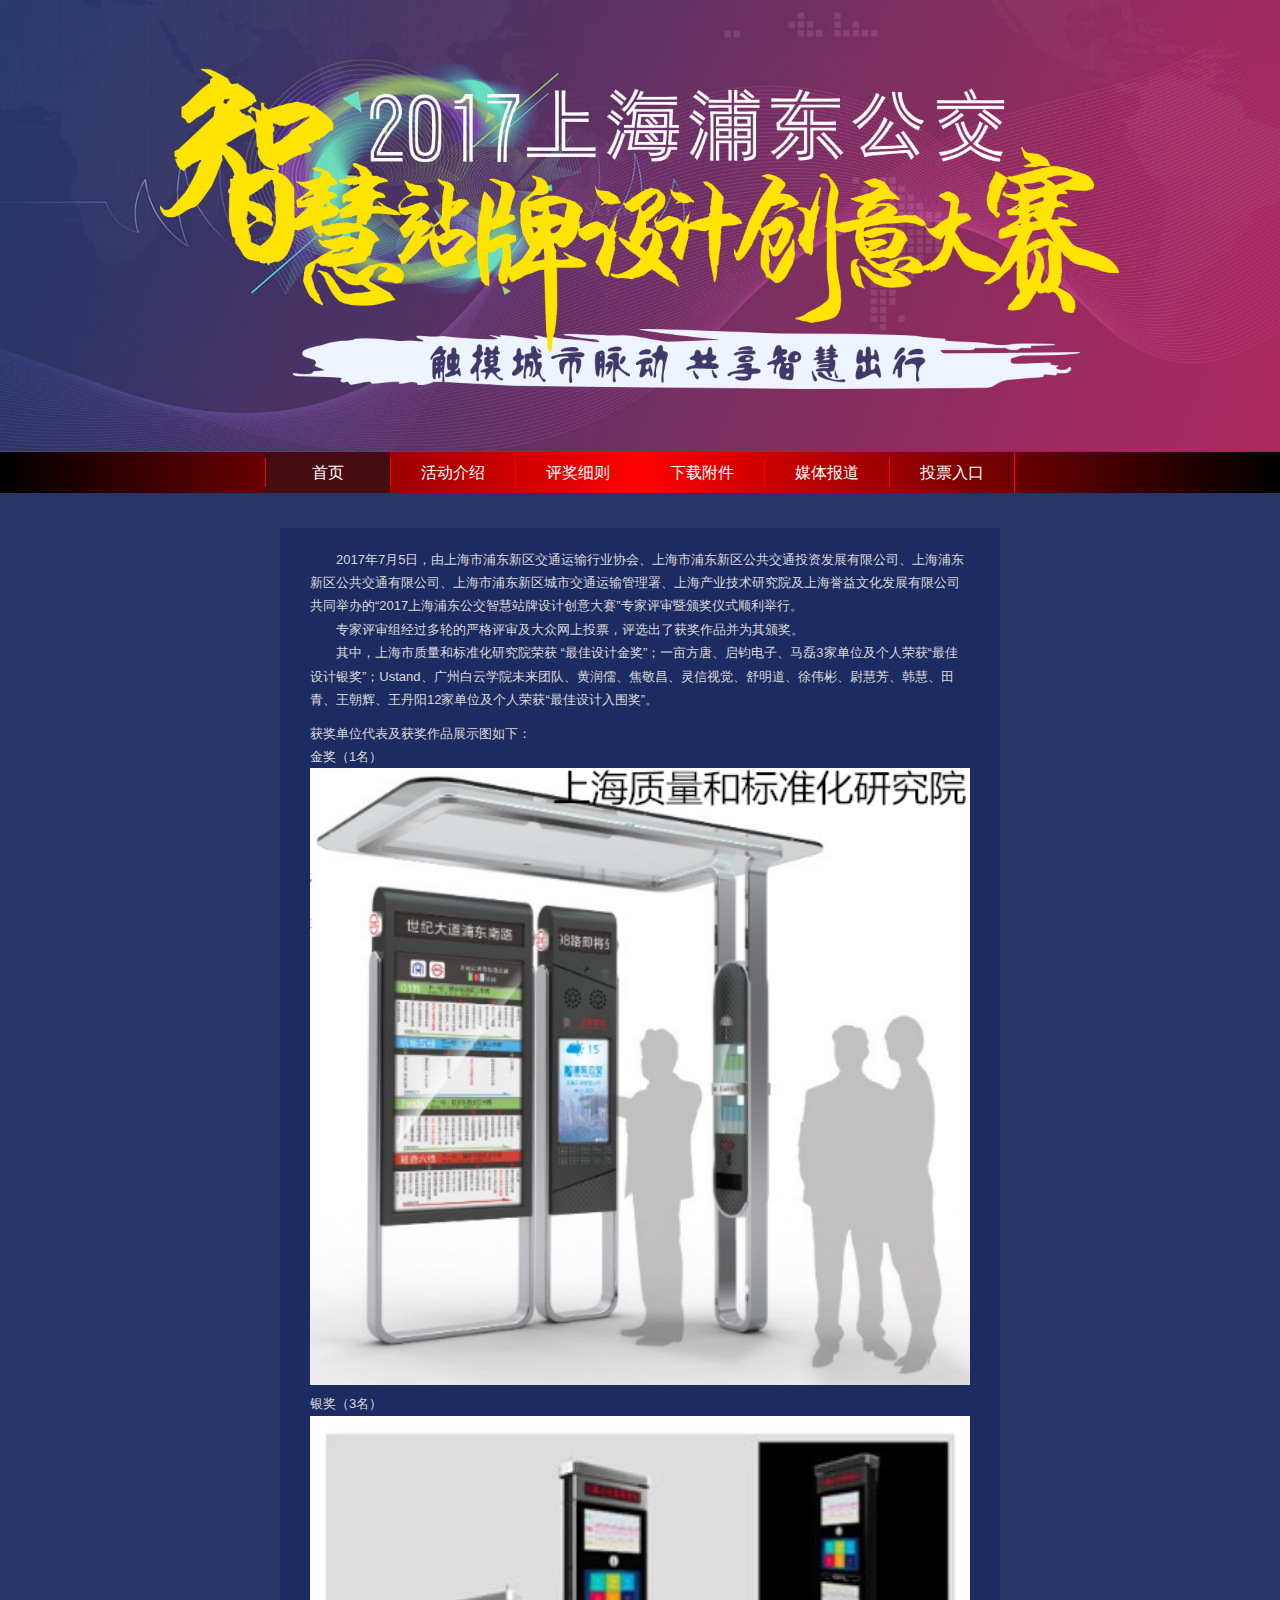
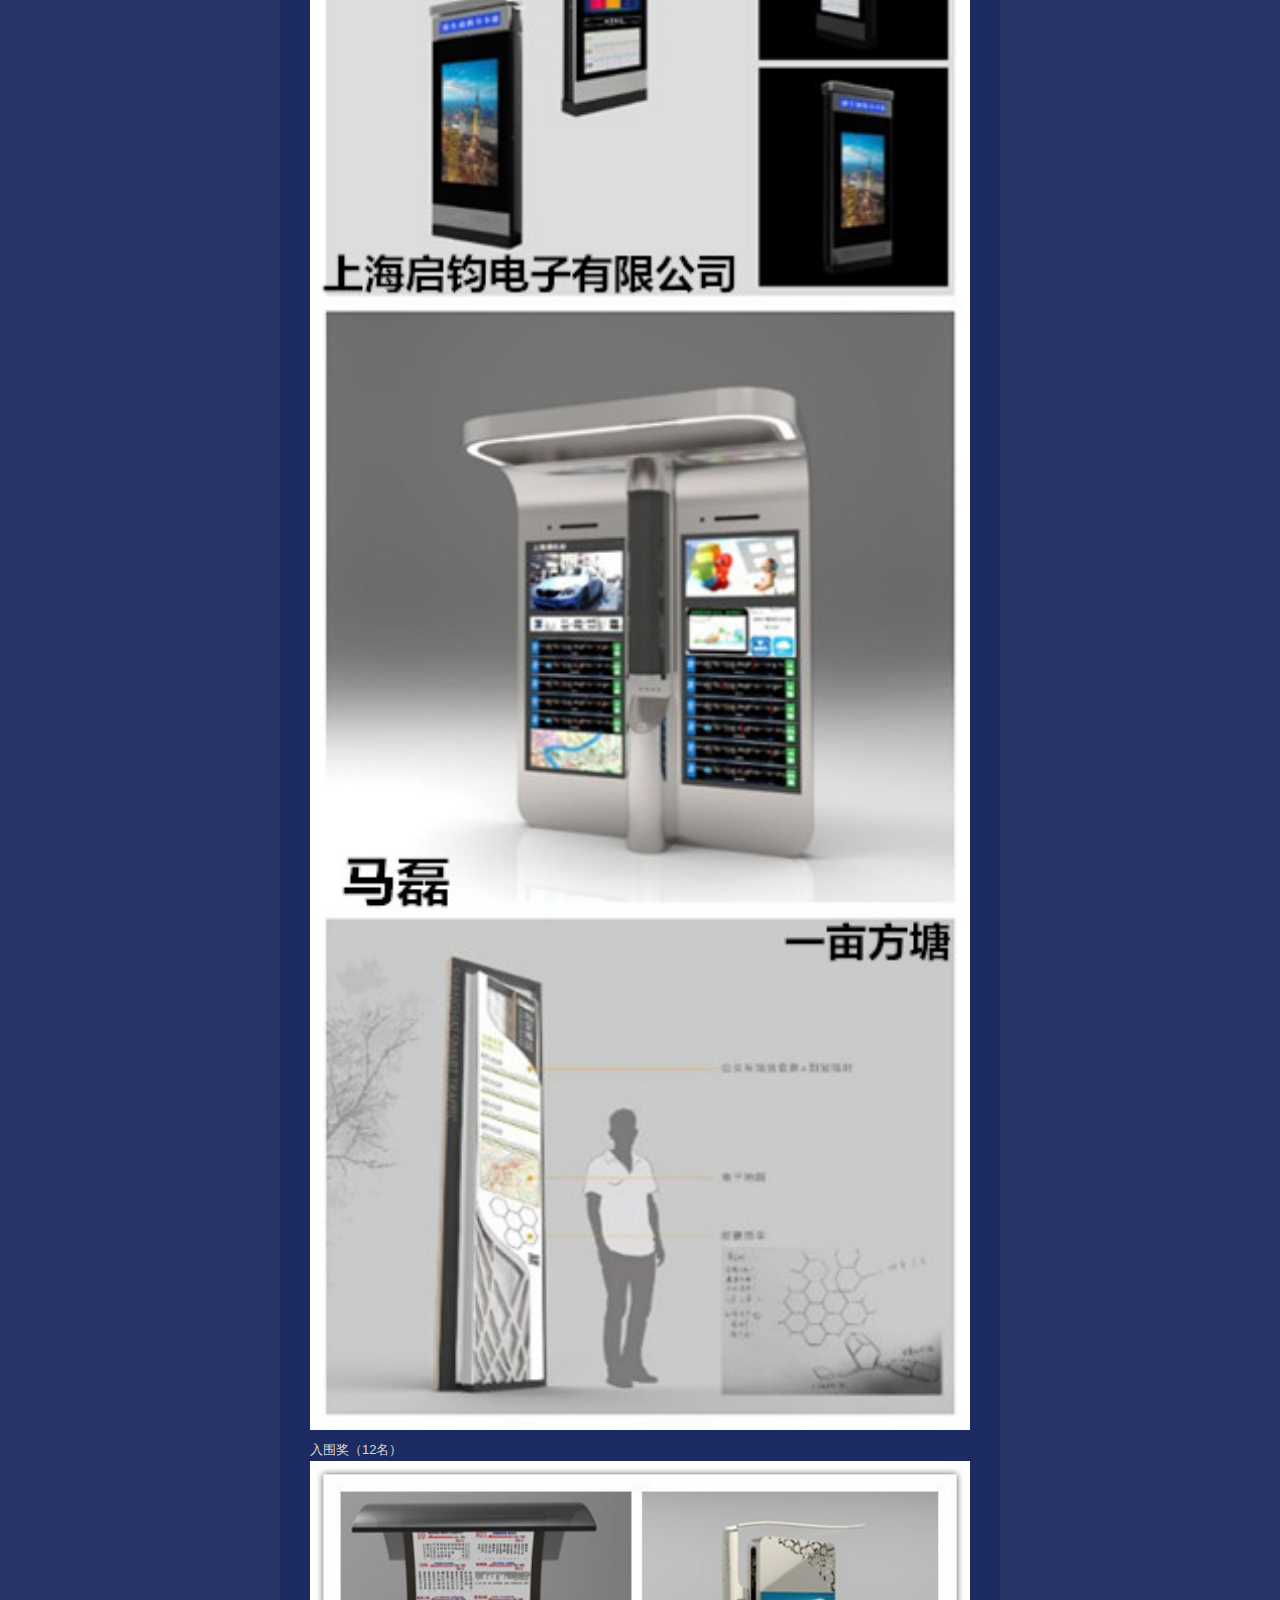
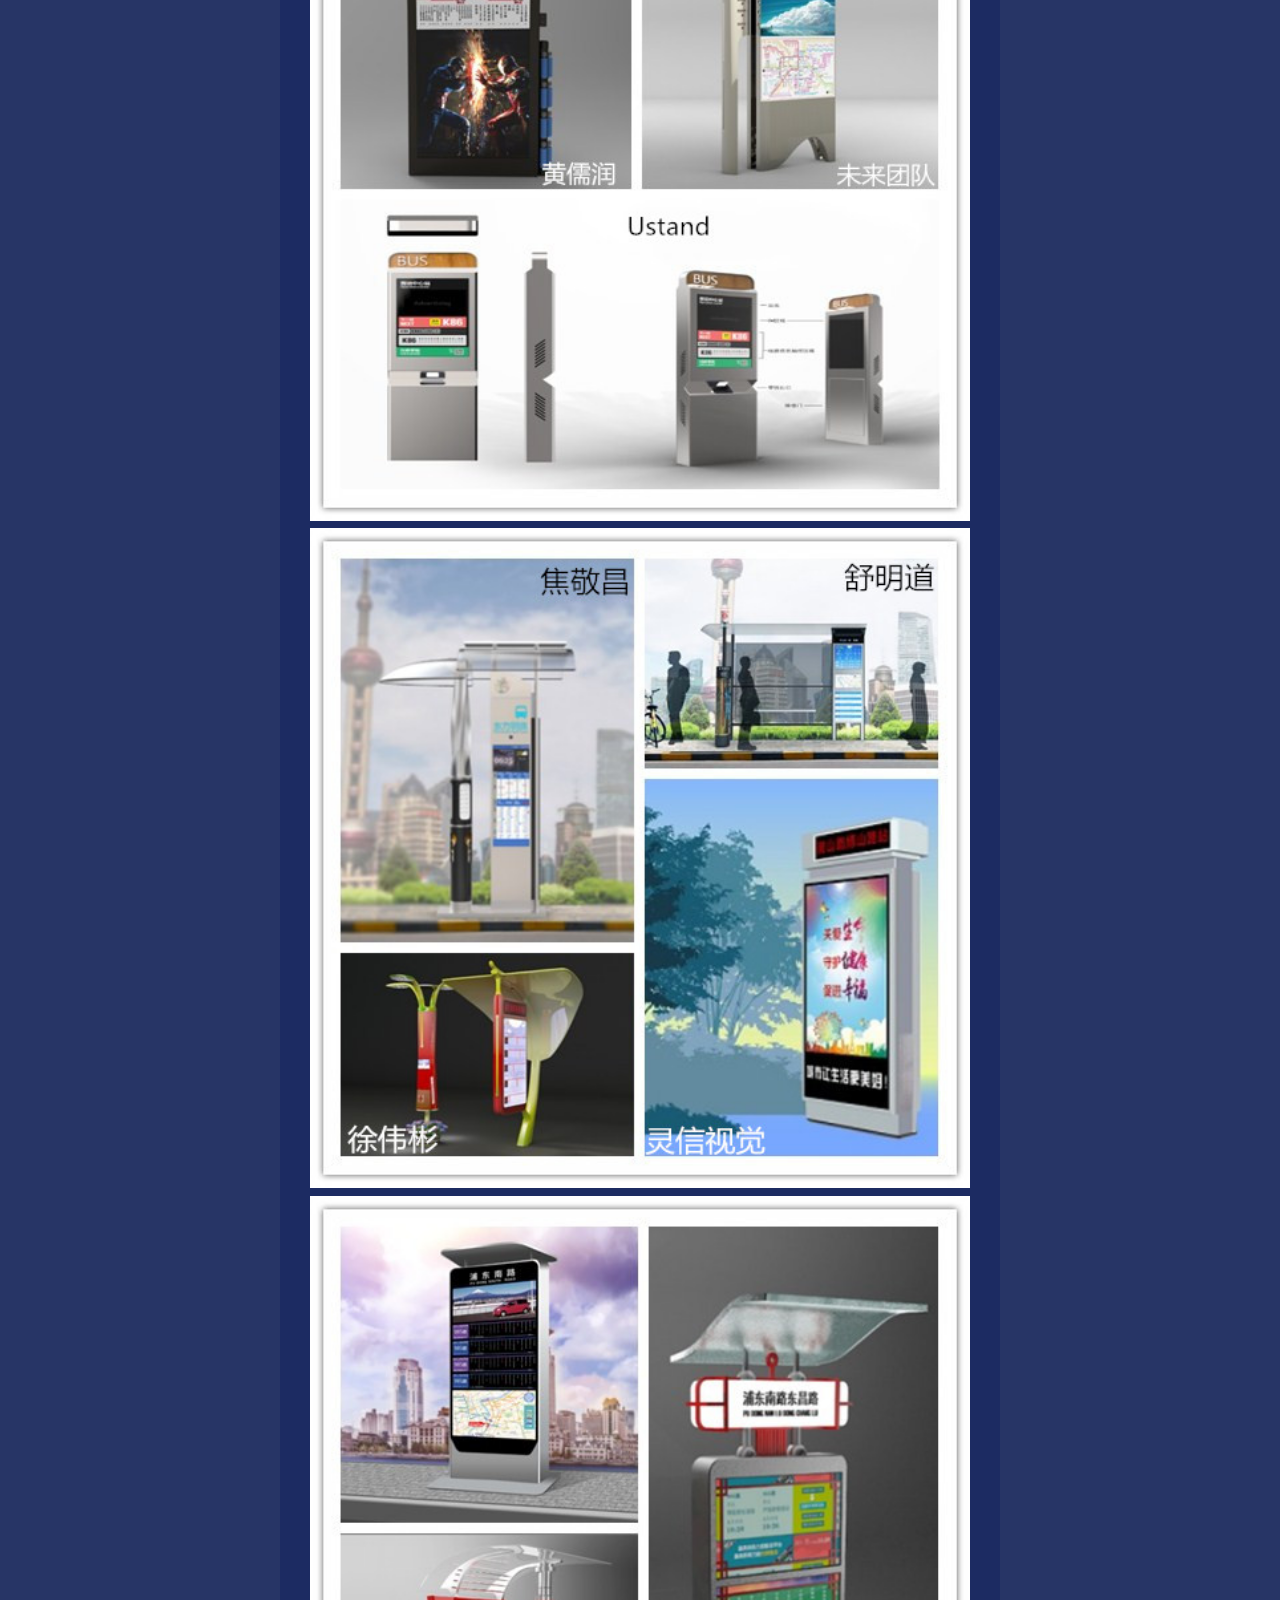
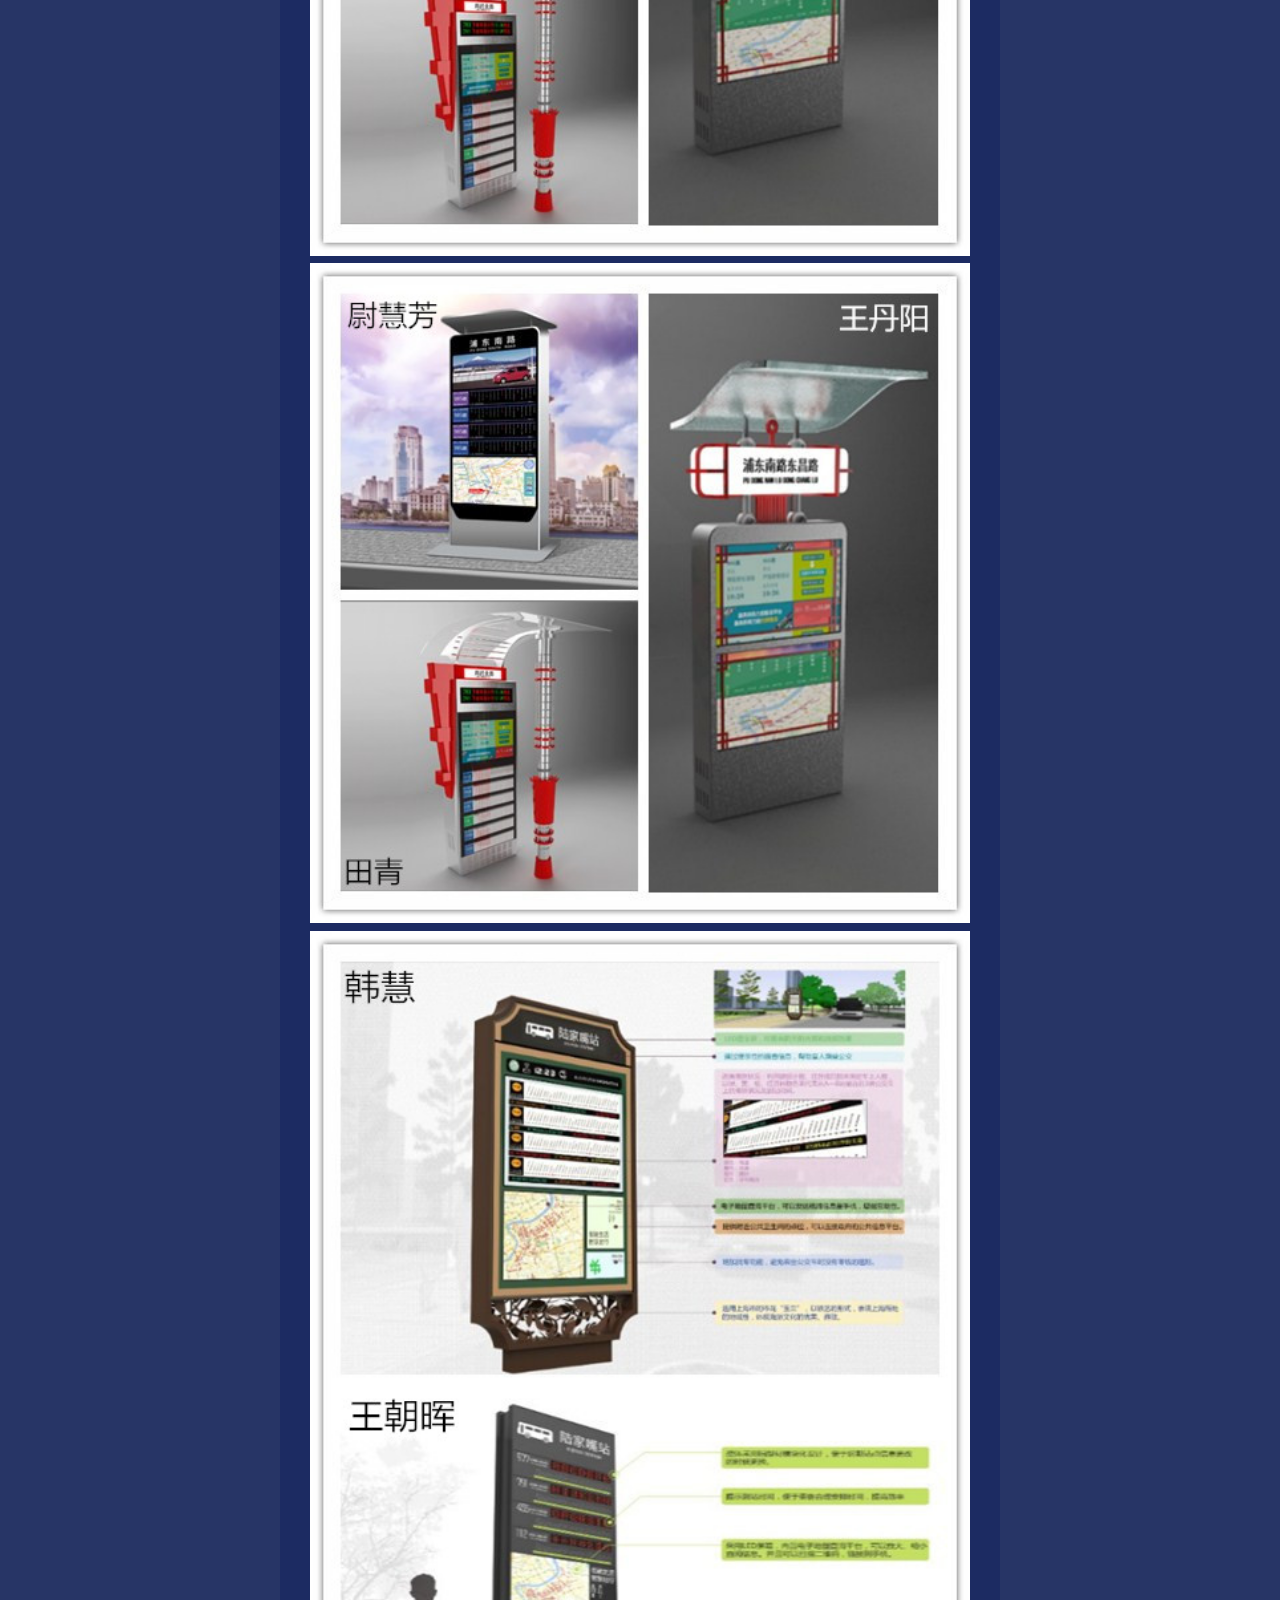
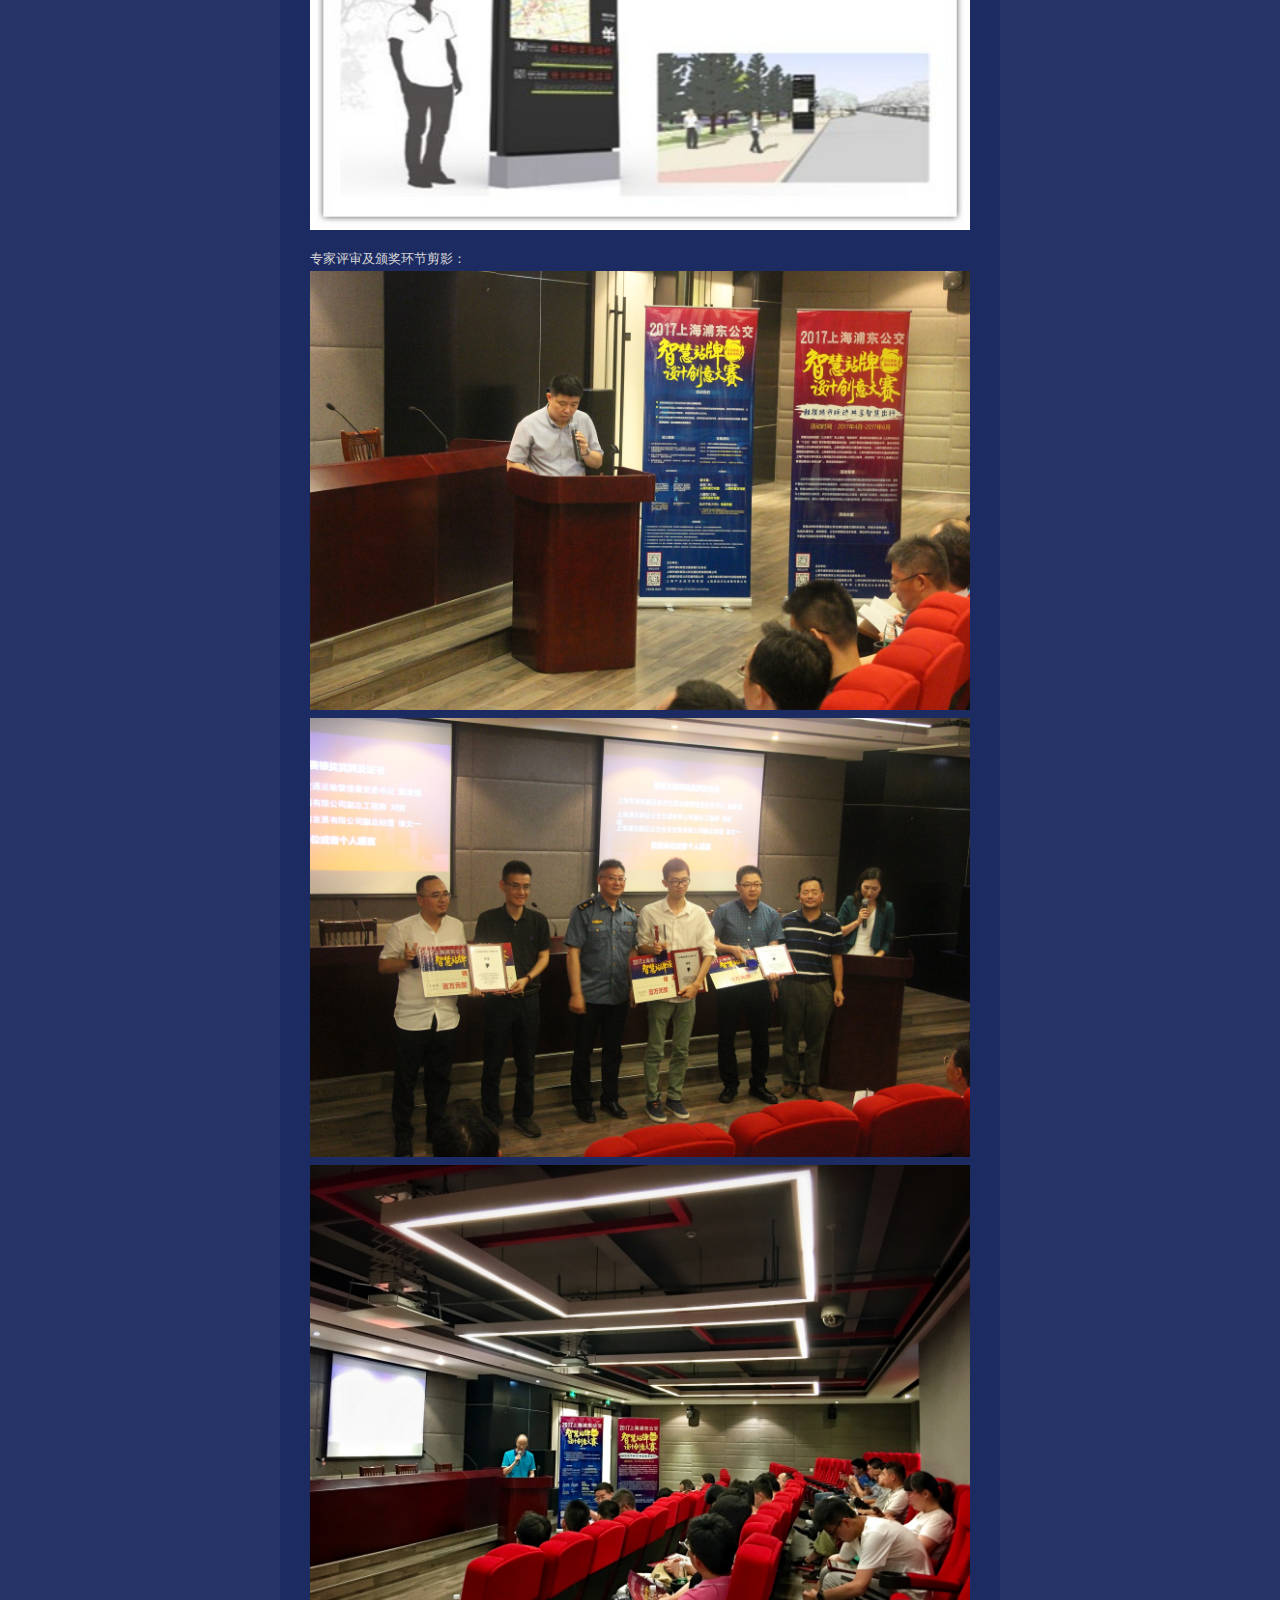
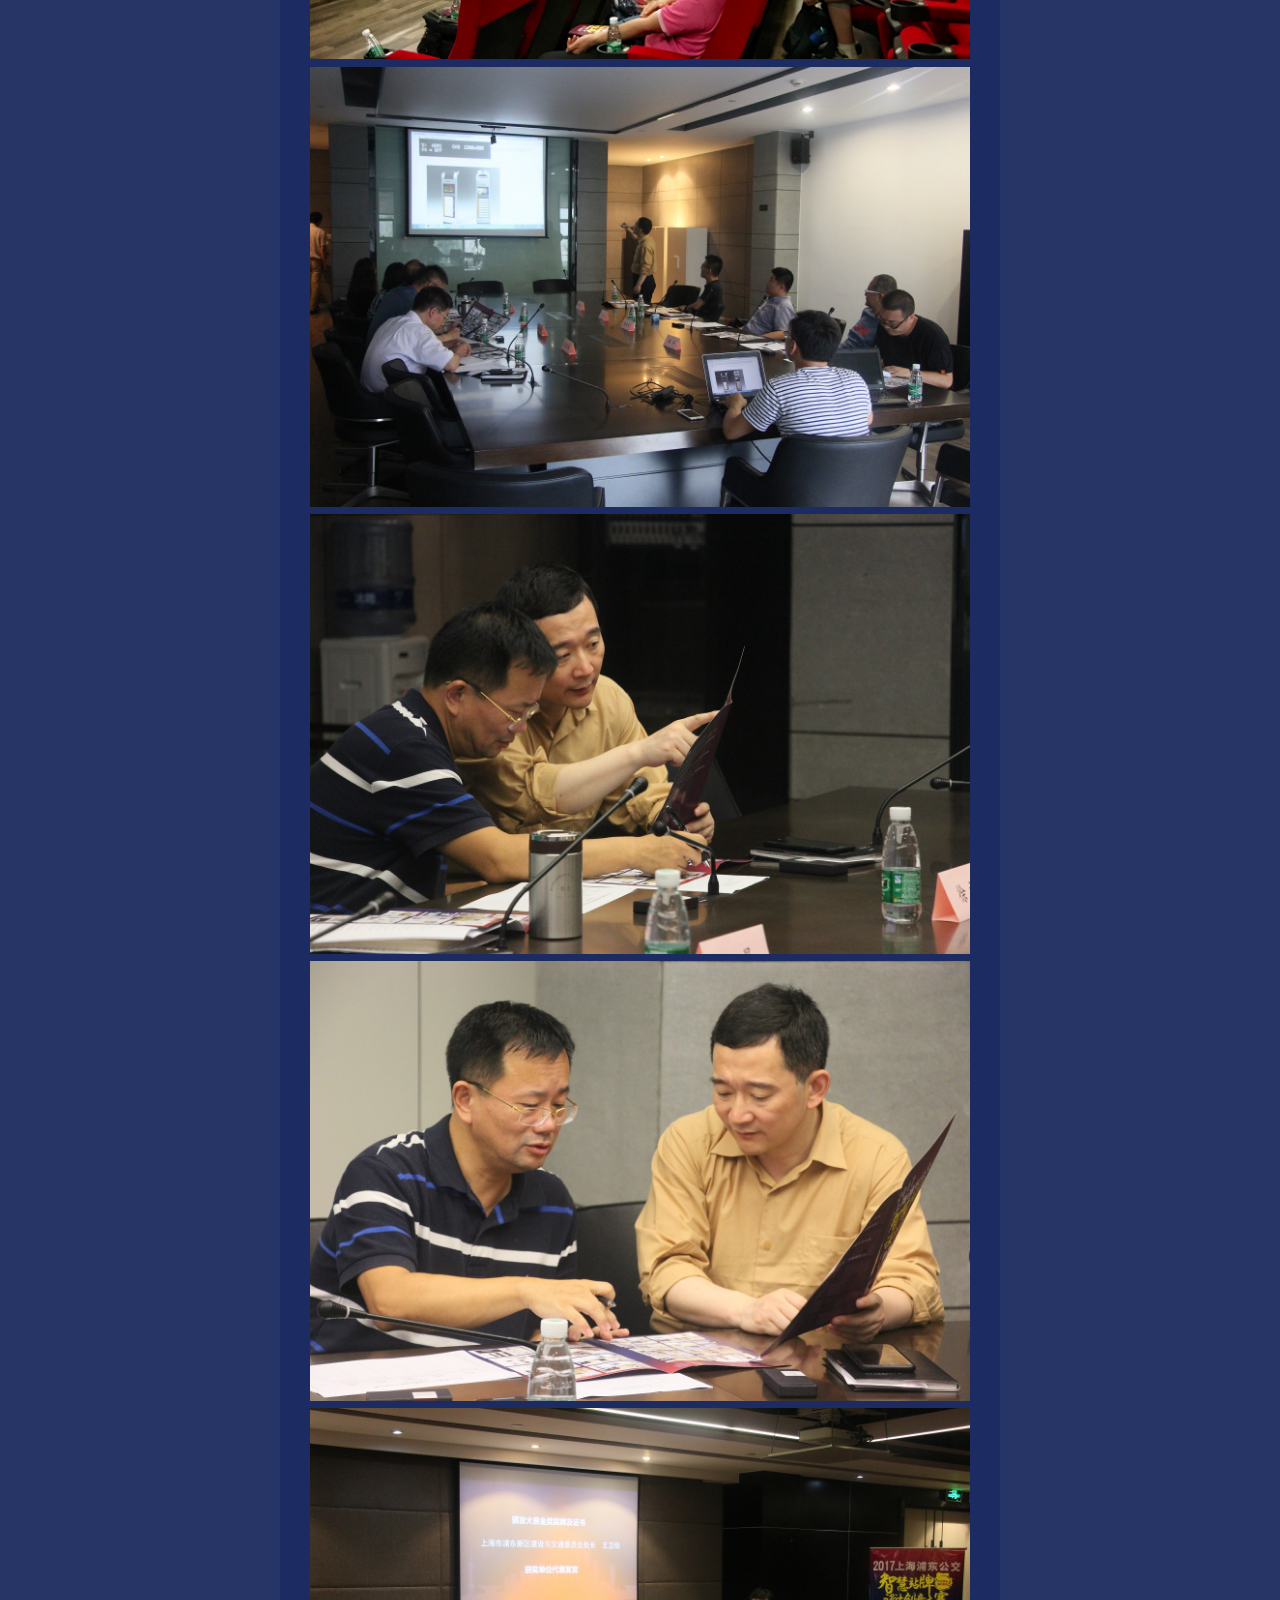
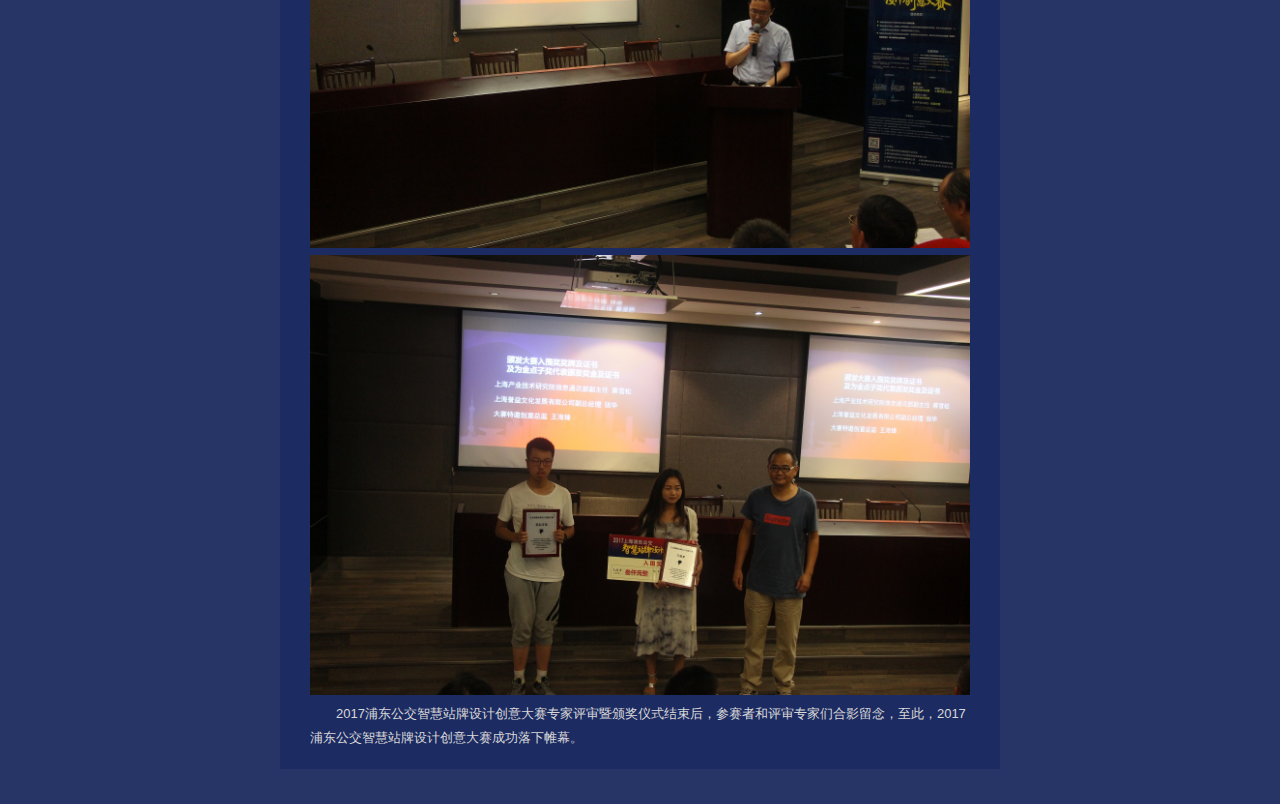
==== index.html @ b1c23d8b "first commit" ====
﻿<!DOCTYPE html>
<html lang="en">
<head>
	<meta charset="UTF-8">
	<meta http-equiv="X-UA-Compatible" content="IE=edge,chrome=1">
	<meta name="renderer" content="webkit">
	<meta name="viewport" content="width=device-width,initial-scale=1.0, maximum-scale=1.0,user-scalable=no" />
	<meta name="HandheldFriendly" content="true">
	<meta name="apple-mobile-web-app-capable" content="yes" />
	<meta name="apple-mobile-web-app-status-bar-style" content="black" />
	<meta name="screen-orientation" content="portrait">
	<meta name="x5-orientation" content="portrait">
	<meta name="format-detection" content="telephone=no" />
	<meta name="msapplication-tap-highlight" content="no">
	<title>智慧站牌设计创意大赛</title>
	<link rel="stylesheet" href="css/index.css">
</head>
<body>
	<div class="banner">
		<picture>
			<source srcset="img/phone-bg.jpg" media="(max-width: 768px)">
   		<source srcset="img/pc-bg.jpg" media="(min-width: 769px)">
			<img srcset="img/pc-bg.jpg" alt="" width="100%">
		</picture>
		<img src="img/phone-bg2.jpg" alt="" width="100%" style="display:none">
		<div class="company">
			<div class="content">
				<div>主办单位：</div>
				<div>上海市浦东新区交通运输行业协会&nbsp;&nbsp;&nbsp;&nbsp;&nbsp;&nbsp;&nbsp;&nbsp;&nbsp;&nbsp;&nbsp;</div> 
				<div>上海市浦东新区公共交通投资发展有限公司</div>    
				<div>上海浦东新区公共交通有限公司 </div>
				<div>上海市浦东新区城市交通运输管理署&nbsp;&nbsp;&nbsp;&nbsp;&nbsp;&nbsp;&nbsp;</div>
				<div>上海产业技术研究院</div>
				<div>上海誉益文化发展有限公司</div>
			</div>
		</div>
	</div>
	<div class="container">
		<div class="pc-menu">
			<div class="menu-inner">
				<div class="menu-item active"><a href="#" index="0">首页</a></div>
				<div class="menu-item"><a href="#" index="1">活动介绍</a></div>
				<div class="menu-item"><a href="#" index="2">评奖细则</a></div>
				<div class="menu-item"><a href="#" index="3">下载附件</a></div>
				<div class="menu-item"><a href="media.html" index="4" target="_blank">媒体报道</a></div>
				<div class="menu-item"><a href="#" class="last" index="6">投票入口</a></div>
			</div>
		</div>
		<div class="main-content">
			<div class="prizegiving">
				<div class="pc-text">
					2017年7月5日，由上海市浦东新区交通运输行业协会、上海市浦东新区公共交通投资发展有限公司、上海浦东新区公共交通有限公司、上海市浦东新区城市交通运输管理署、上海产业技术研究院及上海誉益文化发展有限公司共同举办的“2017上海浦东公交智慧站牌设计创意大赛”专家评审暨颁奖仪式顺利举行。
				</div>
				<div class="pc-text">
					专家评审组经过多轮的严格评审及大众网上投票，评选出了获奖作品并为其颁奖。
				</div>
				<div class="pc-text">
					其中，上海市质量和标准化研究院荣获 “最佳设计金奖”；一亩方唐、启钧电子、马磊3家单位及个人荣获“最佳设计银奖”；Ustand、广州白云学院未来团队、黄润儒、焦敬昌、灵信视觉、舒明道、徐伟彬、尉慧芳、韩慧、田青、王朝辉、王丹阳12家单位及个人荣获“最佳设计入围奖”。
				</div>
				<div class="pc-head">
					获奖单位代表及获奖作品展示图如下：
				</div>
				<div class="goldaward">
					<div class="reward">金奖（1名）</div>
					<img src="./img/goldaward.png" alt="金奖">
				</div>
				<div class="silveraward">
					<div class="reward">银奖（3名）</div>
					<img src="./img/silveraward.jpg" alt="银奖">
				</div>
				<div class="into">
					<div class="reward">入围奖（12名）</div>
					<img src="./img/into1.jpg" alt="入围奖">
					<img src="./img/into2.jpg" alt="入围奖">
					<img src="./img/into3.jpg" alt="入围奖">
					<img src="./img/into4.jpg" alt="入围奖">
					<img src="./img/into5.jpg" alt="入围奖">
				</div>
				<div class="pc-head">
					专家评审及颁奖环节剪影：
				</div>
				<div>
					<img src="./img/prize-giving1.jpg" alt="颁奖">
					<img src="./img/prize-giving2.jpg" alt="颁奖">
					<img src="./img/prize-giving3.jpg" alt="颁奖">
					<img src="./img/prize-giving4.jpg" alt="颁奖">
					<img src="./img/prize-giving5.jpg" alt="颁奖">
					<img src="./img/prize-giving6.jpg" alt="颁奖">
					<img src="./img/prize-giving7.jpg" alt="颁奖">
					<img src="./img/prize-giving8.jpg" alt="颁奖">
				</div>
				<div class="pc-text">
					2017浦东公交智慧站牌设计创意大赛专家评审暨颁奖仪式结束后，参赛者和评审专家们合影留念，至此，2017浦东公交智慧站牌设计创意大赛成功落下帷幕。
				</div>
			</div>

			<div class="home" style="display:none">
				<div class="pc-introduction">
					根据交通部创建“公交都市”和上海市“智慧城市”建设的总体要求以及《上海市综合交通“十三五”规划》有关智慧交通建设的内容，为提升智慧交通服务市民的水平，逐步实现浦东新区公交站牌信息发布智能化。上海市浦东新区交通运输行业协会、上海市浦东新区公共交通投资发展有限公司、上海浦东新区公共交通有限公司、上海市浦东新区城市交通运输管理署、上海产业技术研究院及上海誉益文化发展有限公司经过协商，决定举办 “2017年上海浦东公交智慧站牌设计创意大赛”活动，具体安排如下：
				</div>
				<div class="activity-bg-title"></div>
				<div class="activity-bg">
					公交行业信息化是实现国家公共交通优先发展战略和推进智慧城市建设的重要支撑，是提升管理水平和提高运营效率的重要抓手，也是整合信息资源和提升社会公众服务水平的重要举措。智慧站牌建设可以为市民出行提供便捷高效的服务，是公共交通发展的必然趋势。浦东作为上海重要的交通枢纽，新区政府高度重视智慧公交建设，相关部门经研究，决定通过举办比赛活动的形式，激发人民群众参与新区智慧公交建设的热情，提升新区公交行业为民服务水平。
				</div>
				<div class="activity-theme-title"></div>
				<div class="activity-theme">
					智慧站牌旨在提供涵盖公共交通和道路交通的综合性、多层次信息服务，包括交通咨询、实时路况、公交车辆到站动态信息、周边停车动态信息，提供市民出行信息交互式等特色服务。
				</div>
				<div class="activity-point-title"></div>
				<div class="activity-point">
					<ul>
						<li>征集全国优秀设计师及优秀设计团队的创意方案。</li>
						<li>通过优秀的作品让上海浦东公交更加富有人文城市的精神及智慧城市的功能。将艺术同功能相结合，让公共信息同绿色出行更紧密，构成独特的浦东公交文化。</li>
						<li>智慧站牌不仅仅具有实用及功能性，更具有美化城市的作用，通过这次的征集活动打造一张精彩的智慧城市、魅力浦东的公交新名片。</li>
					</ul>
				</div>
				<div class="design-rule-title"></div>
				<div class="design-rule">
					<ul>
						<li>1、充分考虑智慧站牌的功能性和公益性。</li>
						<li>2、处理好智慧站牌与环境的节奏序列关系，从多角度、多方位全面考虑站牌所呈现的不同感性体验，以凸显站牌所在公共区域的美观性及实用性。</li>
						<li>3、考虑人与站牌的互动关系，从公共艺术审美功能以外的其他互动功能的介入，增加互动的乐趣。</li>
						<li>4、提倡跨界域设计、创造性思维，多学科合作，鼓励新材料、新技术、新工艺的运用。</li>
					</ul>
				</div>
				<div class="collect-info-title"></div>
				<div class="collect-info">
					<ul>
						<li>项目名称：<span class="project">《2017上海浦东公交智慧站牌设计创意大赛》；</span></li>
						<li>征集内容：<span class="project">对即将建设的智慧站牌提出创造性设计方案</span>（详见附件）；</li>
						<li>征集时间：第一轮初步设计<span class="time">2017年4月1日至2017年4月30日止</span>；</li>
						<li>第二轮深化设计<span class="time">2017年5月1日至2017年5月31日止</span>；</li>
						<li>详细内容请阅读参赛须知</li>
						<li>
							<span class="phone">*主办方联系电话：<br/>王老师 18710685432&nbsp;&nbsp;&nbsp;</span>
							<br/>
							<span class="phone">李老师 18516240048</span>
						</li>
					</ul>
				</div>
				<div class="review-title"></div>
				<div class="review">
					<div class="review-item">
						<div class="title">1</div>
						<div class="text">第一轮初步设计方案将于<span class="time">2017年5月2日--9日进行初步评审，</span>评选出的设计方案进入第二轮深化设计阶段，以电子邮件的形式通知作者。(投稿邮箱:yuyiwenhua@163.com)
						</div>
					</div>
					<div class="review-item">
						<div class="title">2</div>
						<div class="text">终评由主办方及广大市民进行评审，选定一个一等奖设计方案为获奖方案。主办方将书面通知作者并与其拟定站台优化设计、工艺设计方案。
						</div>
					</div>
					<div class="review-item">
						<div class="title">3</div>
						<div class="text">
							最终获奖方案将在<span class="time">官方网站http://hd.bd2012.com<br/>/zhzp及微信公众号 “上海产业技术研究院智能交通中心”</span>进行社会公示，公开征求意见建议。<span class="time">公示期7天。</span>
						</div>
					</div>
					<div class="review-item">
						<div class="title">4</div>
						<div class="text">评奖及颁奖时间为<span class="time">2017年7月03日（初定）</span></div>
					</div>
				</div>
				<div class="prize-title"></div>
				<div class="prize">
					<div class="title bold">设计奖：</div>
					<div class="prize-detail">
						<div class="prize-detail-item">
							<div class="name">金奖(1名)</div>
							<div class="money">人民币叁万元整</div>
						</div>
						<div class="prize-detail-item">
							<div class="name">银奖(3名)</div>
							<div class="money">人民币壹万元整</div>
						</div>
						<div class="prize-detail-item">
							<div class="name">入围奖(12名)</div>
							<div class="money">人民币叁仟元整</div>
						</div>
					</div>
					<div class="sperate"></div>
					<div><span class="title">金点子奖(20名)：</span><span class="money">伍佰元整</span></div>
					<div class="remark">
						注:1.投稿者须按照本次大赛的附加要求提交设计文件.<br>2.“金点子奖”为参与奖项，旨在希望征集广大市民及社会各界群众对本次智慧站牌设计的好主意、好点子.“金点子奖”投稿需要以文字形式于2017年5月31日前发送至yuyiwenhua@163.com；邮件主题须注明“浦东公交智慧站牌金点子”
					</div>
				</div>
				<div class="collect-rule-title"></div>
				<div class="collect-rule">
					<ul>
						<li>1、参加征集的设计师个人/设计机构均视为已知晓、同意并遵守本征集通知的内容及规则，无须再行确认。主办方对征集规则拥有最终解释权。</li>
						<li>2、应征者必须是设计方案的原创作者，并保证所提交的设计方案为首次发表且未侵犯第三方的任何权益，如因设计方案导致第三方提起任何形式的诉讼或索赔，应征者应承担全部法律责任。</li>
						<li>3、所有参加本次征集的应征者在本次活动期间所发生的所有差旅相关费用自理，有关设计方案而产生的费用亦由应征者自行负责。</li>
						<li>4、主办方将对所有应征资料存档，不予退还。请应征者自行保存备份。报送材料逾期将不被接受。</li>
						<li>5、本次征集的获奖方案，其知识产权（除署名权外）和其他相关权利归主办方所有，主办方有权对其提交的所有设计成果中的合理要素进行使用。</li>
						<li>6、主办方提供所有资料（文字、图纸、电子数据等）均受版权保护。未经授权，任何人不得将内容复制、改编、发布、转让，否则将依法追究其相应法律责任，并取消本次征集资格。</li>
						<li>7、本次征集及相关规则受中华人民共和国法律管辖，若发生争议，经协商不成时，双方同意提交上海仲裁机构进行仲裁。仲裁为最终裁决，对双方当事人均具有约束力。</li>
					</ul>
				</div>
				<div class="company">
					<div>主办单位：</div>
					<div>上海市浦东新区交通运输行业协会 </div>  
					<div>上海市浦东新区公共交通投资发展有限公司</div>   
					<div>上海浦东新区公共交通有限公司</div>
					<div>上海市浦东新区城市交通运输管理署</div>
					<div>上海产业技术研究院</div>
					<div>上海誉益文化发展有限公司</div>
				</div>
			</div>
			<div class="judgeRule" style="display:none">
				<div class="judge-rule-title"></div>
				<div class="judge-rule">
					<p>按照《2017上海浦东公交智慧站牌设计征集大赛》征稿启事中的安排，大赛设立“最佳设计奖”和“金点子奖”。“最佳设计奖”分别设立金奖、银奖和入围奖三个等级。“金点子奖”只设立一个奖项。具体组别、奖项名额、奖金如下：</p>
					<div class="prize">
						<div class="title bold">设计奖：</div>
						<div class="prize-detail">
							<div class="prize-detail-item">
								<div class="name">金奖(1名)</div>
								<div class="money">人民币叁万元整</div>
							</div>
							<div class="prize-detail-item">
								<div class="name">银奖(3名)</div>
								<div class="money">人民币壹万元整</div>
							</div>
							<div class="prize-detail-item">
								<div class="name">入围奖(12名)</div>
								<div class="money">人民币叁仟元整</div>
							</div>
						</div>
						<div class="sperate"></div>
						<div><span class="title">金点子奖(20名)：</span><span class="money">伍佰元整</span></div>
					</div>
					<p style="text-indent: 0">大赛评选过程分为初评和终评两个阶段，评分细则如下：</p>
					<dl>
						<dt>初评</dt>
						<dd>按照作品设计要求进行初步筛选，筛选出符合设计要求和投稿要求的作品进行初评。<br>
						评选方法：大赛聘请社会各界相关方面的专家组成评审组，通过投票完成初评。每名专家分别对作品投票数为：30票。作品按照得票数从高到低进行排序取前16名，入围进入终评阶段。入围作品至少获得入围奖。</dd>
						<dt>终评</dt>
						<dd>针对设计入围作品，采取大众投票和专家评比的综合评分方式进行终评。作品满分为100分，大众投票和专家评比各占50分。</dd>
						<dt>大众投票</dt>
						<dd>大众投票通过http://hd.bd2012.com/zhzp、微信公众号“上海产业技术研究院智能交通中心”进行。投票平台对入围作品的展示位置进行随机轮换并实时显示得票数。投票者在作品中最多投5票。投票结束后，计分。计分方法为：每个作品的大众投票得分=每个作品的得票比率×满分50分。其中，每个作品的得票比率=该作品的得票数/所在组别得票最高作品的票数（0≤得票比率≤1）。</dd>
						<dd>投票起止时间：2017年6月1日--6月25日</dd>
						<dt>专家评分</dt>
						<dd>大赛聘请社会各界相关方面的专家组成评审组，进行专家评比。参与终评的专家对每个入围作品打分，满分为50分。每个作品的专家评比得分为：去掉一个最高分和一个最低分后，其余专家给出分数的平均值。</dd>
						<dt>综合得分</dt>
						<dd>每个作品的综合得分=大众投票得分+专家评比得分。</dd>
						<dt>评奖</dt>
						<dd>按照得票数量进行评奖。在入围作品中按照综合得分从高到低排序进行评奖。由评审组按照作品水平，根据得分次序，确认获得金奖作品。其余作品依次获得银奖和入围奖。当作品中的前三名水平一般时，将出现金奖全部或部分空缺和入围奖数量增加的情况。
在终评阶段，遇有作品综合得分相同且超出评奖名额的情况，由专家进行再次评比，直至分出名次。</dd>
					</dl>
				</div>
			</div>
			<div class="download" style="display:none">
				<div class="download-title"></div>
				<div class="download-file">
					<dl>
					  <dt>附件内容：</dt>
					  <dd>
					  	<ul class="collect-time">
					  		<li><span class="circle"></span>项目基本情况</li>
					  		<li><span class="circle"></span>站点分布图</li>
					  		<li><span class="circle"></span>站点周边环境资料</li>
					  		<li><span class="circle"></span>站牌技术参数及要求</li>
					  		<li><span class="circle"></span>现有方案及实物站牌说明（应征者不得同现有方案及实物站牌有雷同）</li>
							<li><span class="circle"></span>电子版投稿格式</li>
							<li><span class="circle"></span>上海浦东公交智慧站牌设计大赛报名表</li>
					  	</ul>
				  	</dd>
			  	</dl>
					<div class="sperate"></div>
					<div class="btn-wrapper">
						<button type="button" class="download-btn" onclick="downfile()">点击下载</button>
					</div>
				</div>
			</div>
			<div class="vote" style="display:none">
				<div class="vote-content">
					投票入口暂未开放，开放时间：2017年6月1日~2017年6月25日
				</div>
			</div>
		</div>
		<div class="phone-menu">
			<div class="menu-wrapper">
				<div class="menu-item active" index="0">
					<img src="img/menu-icon5.png" alt="" height="26px">
					<div>首页</div>
				</div>
				<div class="menu-item" index="1">
					<img src="img/menu-icon2.png" alt="" height="26px">
					<div>活动介绍</div>
				</div>
				<div class="menu-item" index="5">
					<img src="img/media.png" alt="" height="26px">
					<div>媒体报道</div>
				</div>
				<div class="menu-item" index="6">
					<img src="img/menu-icon4.png" alt="" height="26px">
					<div>投票入口</div>
				</div>
				<div class="menu-item" index="4">
					<img src="img/other.png" alt="" height="26px">
					<div>更多</div>
					<div class="media-menu-wrapper">
						<div class="media-menu" style="display:none;">
							<div class="media-item" index="2">
								<img src="img/menu-icon1.png" alt="" height="26px">
								<div>评奖细则</div>
							</div>
							<div class="media-item" index="3">
								<img src="img/menu-icon3.png" alt="" height="26px">
								<div>下载附件</div>
							</div>
						</div>
					</div>
				</div>
			</div>
		</div>
	</div>
	<script src="js/jquery.min.js"></script>
	<script src="js/zhzp.js"></script>
	<script>
		$(function(){
			$(".pc-menu .menu-item a").click(function(e){
				e.preventDefault();
				var index = $(this).attr("index");
				if(index!=="4"&&index!=="5"){
					$(".pc-menu .menu-item").removeClass("active");
					$(this).parent().addClass('active');
					$(".main-content").children().hide();
					$(".main-content").children().eq(index).show();
				}else if(index=="5"){
					window.open("http://sitiits.v.vote8.cn/");
					//$(".main-content").children().hide();
					//$(".main-content").children().eq(4).show();
				}else{
					window.open("media.html");
				}
			});
			$(".phone-menu .menu-item").click(function(e){
				e.preventDefault();
				var index = $(this).attr("index");
				$(".media-menu .media-item").removeClass("active");
				if(index!=="0"&&index!=="1"){
					$(".banner img:eq(1)").show();
					$(".banner picture").hide();
					$(".banner .company").hide();
				}else if(index!="5"&&index!="6"){
					$(".banner img:eq(1)").hide();
					$(".banner picture").show();
					$(".banner .company").show();
				}
				if(index==="5"){
					window.open("media.html");
				}else if(index==="6"){
					window.open("http://sitiits.v.vote8.cn/");
				}
				if(index!=="4"&&index!=="5"&&index!=="6"){
					$(".phone-menu .menu-item").removeClass("active");
					$(this).addClass('active');
					$(".main-content").children().hide();
					$(".main-content").children().eq(index).show();
				}else if(index=="4"){
					$(".media-menu").toggle();
				}
			});
			$(".media-item").click(function(e){
				e.preventDefault();
				var index = $(this).attr("index");
				$(".phone-menu .menu-item").removeClass("active");
				$(this).addClass('active');
				$(".main-content").children().hide();
				$(".main-content").children().eq(index).show();
			})
		});
	</script>
</body>
</html>
---- css/index.css ----
@charset "UTF-8";
* {
  margin: 0;
  padding: 0;
  box-sizing: border-box; }

html, body {
  height: 100%;
  width: 100%;
  margin: 0;
  background: #273566;
  font-family: "Arial","Microsoft YaHei","黑体","宋体",sans-serif; }

html {
  font-size: 625%; }

/*help style*/
/*水平居中*/
.container .pc-menu .menu-inner, .container .main-content {
  margin: 0 auto; }

/*水平渐变*/
.container .pc-menu {
  background: -webkit-linear-gradient(right, black, red, black);
  /* Safari 5.1 - 6.0 */
  background: -o-linear-gradient(right, black, red, black);
  /* Opera 11.1 - 12.0 */
  background: -moz-linear-gradient(right, black, red, black);
  /* Firefox 3.6 - 15 */
  background: linear-gradient(right, black, red, black);
  /* 标准的语法（必须放在最后） */ }

/*文字渐变*/
/*屏幕适配*/
/*flex布局*/
@media only screen and (min-width: 320px) {
  .main-content {
    width: 320px; } }
@media only screen and (min-width: 375px) {
  .main-content {
    width: 375px; } }
@media only screen and (min-width: 480px) {
  .main-content {
    width: 480px; } }
@media only screen and (min-width: 414px) {
  .main-content {
    width: 414px; } }
@media only screen and (min-width: 750px) {
  .main-content {
    width: 750px; } }
.banner {
  position: relative;
  font-size: 0;
  width: 100%; }
  @media only screen and (max-width: 768px) {
    .banner .company {
      width: 100%;
      position: absolute;
      bottom: 20px;
      padding: 0 5%; }
      .banner .company .content {
        color: #fff;
        padding: 10px;
        font-size: 0.11rem;
        background: url("../img/company.png") top left no-repeat;
        background-size: cover; }
        .banner .company .content div {
          line-height: 1.5; } }
  @media only screen and (min-width: 769px) {
    .banner .company {
      dispaly: none; } }

.container {
  position: relative;
  width: 100%; }
  .container .pc-menu {
    height: 42px;
    border-top: 1px solid red; }
    .container .pc-menu .menu-inner {
      height: 100%;
      width: 750px;
      line-height: 30px;
      font-size: 0.16rem;
      display: -webkit-box;
      display: -webkit-flex;
      display: -moz-flex;
      display: -ms-flexbox;
      display: flex; }
      .container .pc-menu .menu-inner .menu-item {
        -webkit-box-flex: 1;
        -webkit-flex: 1;
        -moz-box-flex: 1;
        -moz-flex: 1;
        -ms-flex: 1;
        flex: 1;
        padding: 6px 0;
        cursor: pointer; }
        .container .pc-menu .menu-inner .menu-item a {
          display: block;
          width: 100%;
          height: 100%;
          text-align: center;
          color: #fff;
          text-decoration: none;
          border-left: 1px solid red; }
        .container .pc-menu .menu-inner .menu-item:last-child {
          border-right: 1px solid red; }
      .container .pc-menu .menu-inner .active {
        background: #470c12; }
  .container .phone-menu {
    display: none;
    position: fixed;
    bottom: 0;
    left: 0;
    width: 100%;
    height: 60px;
    background-color: #cb0c0a; }
    .container .phone-menu .menu-wrapper {
      position: relative;
      width: 100%;
      height: 100%;
      display: -webkit-box;
      display: -webkit-flex;
      display: -moz-flex;
      display: -ms-flexbox;
      display: flex;
      -webkit-box-direction: normal;
      -webkit-box-orient: horizontal;
      -webkit-flex-direction: row;
      -moz-flex-direction: row;
      -ms-flex-direction: row;
      flex-direction: row; }
      .container .phone-menu .menu-wrapper .menu-item {
        -webkit-box-flex: 1;
        -webkit-flex: 1;
        -moz-box-flex: 1;
        -moz-flex: 1;
        -ms-flex: 1;
        flex: 1;
        text-align: center;
        padding: 12px 0 7px 0;
        color: #fff;
        height: 100%;
        line-height: 1;
        font-size: 0.11rem; }
        .container .phone-menu .menu-wrapper .menu-item div {
          margin-top: 5px; }
      .container .phone-menu .menu-wrapper .media-menu-wrapper {
        position: absolute;
        height: 140px;
        right: 0;
        bottom: 64px;
        width: 20%; }
        .container .phone-menu .menu-wrapper .media-menu-wrapper .media-menu {
          height: 100%;
          width: 100%;
          background-color: #cb0c0a; }
          .container .phone-menu .menu-wrapper .media-menu-wrapper .media-menu .media-item {
            margin-top: 0 !important;
            height: 50%;
            width: 100%;
            position: relative;
            text-align: center;
            padding: 12px 0 7px 0;
            color: #fff;
            line-height: 1;
            font-size: 0.11rem; }
            .container .phone-menu .menu-wrapper .media-menu-wrapper .media-menu .media-item div {
              margin-top: 5px; }
      .container .phone-menu .menu-wrapper .active {
        background-color: #930005; }
  @media only screen and (max-width: 768px) {
    .container .pc-menu {
      display: none; }
    .container .phone-menu {
      display: block; } }
  .container .main-content {
    padding: 15px;
    overflow-x: hidden; }
    @media only screen and (max-width: 768px) {
      .container .main-content {
        padding: 70px 8px 15px 8px;
        margin-bottom: 90px;
        margin-top: -70px; } }
    .container .main-content .time, .container .main-content .home .collect-info ul li .time, .container .main-content .home .review .review-item .text .time {
      font-weight: bold;
      color: #ffce3a; }
    .container .main-content .remark, .container .main-content .prize .remark, .container .main-content .judgeRule .judge-rule .prize .remark {
      color: #ffce3a;
      line-height: 1.2; }
    .container .main-content .prize .sperate, .container .main-content .judgeRule .judge-rule .prize .sperate, .container .main-content .download .download-file .sperate {
      height: 1px;
      width: 100%;
      background: -webkit-linear-gradient(left, transparent, #05517d, transparent);
      /* Safari 5.1 - 6.0 */
      background: -o-linear-gradient(left, transparent, #05517d, transparent);
      /* Opera 11.1 - 12.0 */
      background: -moz-linear-gradient(left, transparent, #05517d, transparent);
      /* Firefox 3.6 - 15 */
      background: linear-gradient(left, transparent, #05517d, transparent);
      /* 标准的语法（必须放在最后） */ }
      .container .main-content .prize .sperate + div, .container .main-content .judgeRule .judge-rule .prize .sperate + div, .container .main-content .download .download-file .sperate + div {
        padding: 6px 0; }
        @media only screen and (max-width: 768px) {
          .container .main-content .prize .sperate + div, .container .main-content .judgeRule .judge-rule .prize .sperate + div, .container .main-content .download .download-file .sperate + div {
            font-size: 0.18rem;
            line-height: 0.24rem;
            min-width: 120px;
            padding-right: 2px; } }
        @media only screen and (min-width: 769px) {
          .container .main-content .prize .sperate + div, .container .main-content .judgeRule .judge-rule .prize .sperate + div, .container .main-content .download .download-file .sperate + div {
            font-size: 0.22rem;
            line-height: 0.28rem; } }
    .container .main-content .prizegiving {
      margin: 20px 0;
      color: #d9d8d8;
      text-indent: 0.26rem;
      font-size: 0.13rem;
      line-height: 0.234rem;
      padding: 20px 10px;
      text-indent: 0;
      background-color: #1c2b62; }
      @media only screen and (min-width: 769px) {
        .container .main-content .prizegiving {
          padding: 20px 30px; } }
      @media only screen and (max-width: 768px) {
        .container .main-content .prizegiving {
          border: 1px solid #05517d; } }
      .container .main-content .prizegiving .pc-text {
        text-indent: 2em; }
      .container .main-content .prizegiving .pc-head {
        padding-top: 10px; }
      .container .main-content .prizegiving img {
        width: 100%;
        height: 100%; }
    .container .main-content .prize, .container .main-content .home .prize, .container .main-content .judgeRule .judge-rule .prize {
      margin: 20px 0;
      color: #d9d8d8;
      text-indent: 0.26rem;
      font-size: 0.13rem;
      line-height: 0.234rem;
      padding: 20px 10px;
      text-indent: 0;
      background-color: #1c2b62; }
      @media only screen and (min-width: 769px) {
        .container .main-content .prize, .container .main-content .home .prize, .container .main-content .judgeRule .judge-rule .prize {
          padding: 20px 30px; } }
      @media only screen and (max-width: 768px) {
        .container .main-content .prize, .container .main-content .home .prize, .container .main-content .judgeRule .judge-rule .prize {
          border: 1px solid #05517d; } }
      .container .main-content .prize .title, .container .main-content .judgeRule .judge-rule .prize .title {
        font-size: 0.24rem;
        line-height: 0.34rem;
        background: -webkit-linear-gradient(top, #fffcf4, #ffd147);
        background: -o-linear-gradient(top, #fffcf4, #ffd147);
        /* Opera 11.1 - 12.0 */
        background: -moz-linear-gradient(top, #fffcf4, #ffd147);
        /* Firefox 3.6 - 15 */
        background: linear-gradient(top, #fffcf4, #ffd147);
        /* 标准的语法（必须放在最后） */
        -webkit-background-clip: text;
        -webkit-text-fill-color: transparent; }
      .container .main-content .prize .money, .container .main-content .judgeRule .judge-rule .prize .money {
        font-weight: bold;
        color: #ffff00; }
      .container .main-content .prize .prize-detail, .container .main-content .judgeRule .judge-rule .prize .prize-detail {
        display: -webkit-box;
        display: -webkit-flex;
        display: -moz-flex;
        display: -ms-flexbox;
        display: flex;
        -webkit-flex-wrap: wrap;
        -moz-flex-wrap: wrap;
        -ms-flex-wrap: wrap;
        -o-flex-wrap: wrap;
        flex-wrap: wrap; }
        .container .main-content .prize .prize-detail .prize-detail-item {
          -webkit-box-flex: 1;
          -webkit-flex: 1;
          -moz-box-flex: 1;
          -moz-flex: 1;
          -ms-flex: 1;
          flex: 1;
          padding-bottom: 10px; }
          @media only screen and (max-width: 768px) {
            .container .main-content .prize .prize-detail .prize-detail-item {
              font-size: 0.18rem;
              line-height: 0.24rem;
              min-width: 120px;
              padding-right: 2px; } }
          @media only screen and (min-width: 769px) {
            .container .main-content .prize .prize-detail .prize-detail-item {
              font-size: 0.22rem;
              line-height: 0.28rem; } }
          .container .main-content .prize .prize-detail .prize-detail-item .name {
            color: #fff; }
    .container .main-content .showKonw .show-know dl dd ul, .container .main-content .download .download-file dl dd ul {
      list-style: none; }
      .container .main-content .showKonw .show-know dl dd ul.collect-time li, .container .main-content .download .download-file dl dd ul.collect-time li {
        position: relative;
        border-left: 1px solid #2c49b3;
        margin-left: 55px;
        padding-left: 10px;
        padding-bottom: 10px; }
        @media only screen and (max-width: 768px) {
          .container .main-content .showKonw .show-know dl dd ul.collect-time li, .container .main-content .download .download-file dl dd ul.collect-time li {
            margin-left: 40px; } }
      .container .main-content .showKonw .show-know dl dd ul.collect-time .circle, .container .main-content .download .download-file dl dd ul.collect-time .circle {
        position: absolute;
        top: 8px;
        left: -0.03rem;
        height: 0.06rem;
        width: 0.06rem;
        border-radius: 50%;
        background-color: #2c49b3; }
      .container .main-content .showKonw .show-know dl dd ul li, .container .main-content .download .download-file dl dd ul li {
        line-height: 1.8; }
        @media only screen and (max-width: 768px) {
          .container .main-content .showKonw .show-know dl dd ul li, .container .main-content .download .download-file dl dd ul li {
            line-height: 1.5; } }
    .container .main-content .awards {
      width: 100%; }
      @media only screen and (max-width: 768px) {
        .container .main-content .awards {
          margin-top: 240px; } }
    .container .main-content .home {
      width: 100%; }
      @media only screen and (max-width: 768px) {
        .container .main-content .home {
          margin-top: 240px; } }
      .container .main-content .home .pc-introduction {
        margin: 20px 0;
        color: #d9d8d8;
        text-indent: 0.26rem;
        font-size: 0.13rem;
        line-height: 0.234rem; }
        @media only screen and (max-width: 768px) {
          .container .main-content .home .pc-introduction {
            position: absolute;
            top: 50px;
            left: 0;
            background: url("../img/phone-intro-bg.png") top left no-repeat;
            background-size: cover;
            width: 100%;
            padding: 15px;
            color: #000; } }
      .container .main-content .home .activity-bg-title {
        width: 100%;
        margin: 30px 0;
        height: 60px;
        background: url("../img/ac-bg.png") center center no-repeat; }
        @media only screen and (max-width: 768px) {
          .container .main-content .home .activity-bg-title {
            margin-top: 100px; } }
      .container .main-content .home .activity-bg {
        width: 100%;
        padding: 30px 15px;
        margin: 20px 0;
        color: #ededed;
        text-indent: 0.26rem;
        font-size: 0.13rem;
        line-height: 0.234rem;
        border: 1px solid #05517d;
        background-color: #1c2b62; }
      .container .main-content .home .activity-theme-title {
        width: 100%;
        margin: 30px 0;
        height: 60px;
        background: url("../img/ac-theme.png") center center no-repeat; }
      .container .main-content .home .activity-theme {
        margin: 20px 0;
        color: #d9d8d8;
        text-indent: 0.26rem;
        font-size: 0.13rem;
        line-height: 0.234rem;
        background: url("../img/ac-theme-bg.png") top right no-repeat;
        background-size: cover; }
        @media only screen and (min-width: 769px) {
          .container .main-content .home .activity-theme {
            padding: 55px 15px; } }
        @media only screen and (max-width: 768px) {
          .container .main-content .home .activity-theme {
            padding: 15px 15px; } }
      .container .main-content .home .activity-point-title {
        width: 100%;
        margin: 30px 0;
        height: 60px;
        background: url("../img/ac-point.png") center center no-repeat; }
      .container .main-content .home .activity-point {
        margin: 20px 0;
        padding: 15px;
        color: #d9d8d8;
        text-indent: 0.26rem;
        font-size: 0.13rem;
        line-height: 0.234rem;
        text-indent: 0;
        background: url("../img/ac-point-bg.png") top left no-repeat;
        background-size: cover; }
        .container .main-content .home .activity-point ul {
          padding: 0;
          list-style-image: url("../img/circle.png"); }
          @media only screen and (min-width: 769px) {
            .container .main-content .home .activity-point ul {
              padding: 25px 0;
              padding-left: 25%; } }
          @media only screen and (max-width: 768px) {
            .container .main-content .home .activity-point ul {
              padding: 15px 0;
              padding-left: 15%; } }
      .container .main-content .home .design-rule-title {
        width: 100%;
        margin: 30px 0;
        height: 60px;
        background: url("../img/design-rule.png") center center no-repeat; }
      .container .main-content .home .design-rule {
        margin: 20px 0;
        padding: 20px 20px 20px 5%;
        color: #d9d8d8;
        text-indent: 0.26rem;
        font-size: 0.13rem;
        line-height: 0.234rem;
        text-indent: 0;
        background: url("../img/design-rule-bg.png") top center no-repeat;
        background-size: contain;
        background-color: #1c2b62; }
        @media only screen and (max-width: 768px) {
          .container .main-content .home .design-rule {
            border: 1px solid #05517d; } }
        .container .main-content .home .design-rule ul {
          list-style: none; }
          .container .main-content .home .design-rule ul li {
            padding: 4px 0; }
      .container .main-content .home .collect-info-title {
        width: 100%;
        margin: 30px 0;
        height: 60px;
        background: url("../img/collect-info.png") center center no-repeat; }
      .container .main-content .home .collect-info {
        margin: 20px 0;
        color: #d9d8d8;
        text-indent: 0.26rem;
        font-size: 0.13rem;
        line-height: 0.234rem;
        padding: 20px 10px 10px 5%;
        text-indent: 0;
        background: url("../img/collect-info-bg.png") top right no-repeat;
        background-size: cover; }
        @media only screen and (max-width: 768px) {
          .container .main-content .home .collect-info {
            border: 1px solid #05517d; } }
        .container .main-content .home .collect-info ul {
          list-style: none; }
          .container .main-content .home .collect-info ul li {
            padding: 4px 0; }
            .container .main-content .home .collect-info ul li .project {
              font-weight: bold;
              color: #fff; }
            .container .main-content .home .collect-info ul li .phone {
              color: #fff; }
              @media only screen and (max-width: 768px) {
                .container .main-content .home .collect-info ul li .phone {
                  color: #ffce3a; } }
      .container .main-content .home .review-title {
        width: 100%;
        margin: 30px 0;
        height: 60px;
        background: url("../img/review.png") center center no-repeat; }
      .container .main-content .home .review {
        width: 100%;
        overflow: hidden;
        margin: 0.2rem 0;
        color: #d9d8d8;
        text-indent: 0.26rem;
        font-size: 0.13rem;
        line-height: 0.234rem;
        padding: 0.1rem 0.15rem;
        text-indent: 0;
        background: url("../img/review-bg.png") top left no-repeat;
        background-size: contain;
        background-color: #1c2b62;
        display: -webkit-box;
        display: -webkit-flex;
        display: -moz-flex;
        display: -ms-flexbox;
        display: flex;
        -webkit-box-direction: normal;
        -webkit-box-orient: horizontal;
        -webkit-flex-direction: row;
        -moz-flex-direction: row;
        -ms-flex-direction: row;
        flex-direction: row;
        -webkit-align-content: flex-start;
        -moz-align-content: flex-start;
        -ms-flex-line-pack: start;
        align-content: flex-start;
        -webkit-flex-wrap: wrap;
        -moz-flex-wrap: wrap;
        -ms-flex-wrap: wrap;
        -o-flex-wrap: wrap;
        flex-wrap: wrap; }
        @media only screen and (max-width: 48em) {
          .container .main-content .home .review {
            border: 1px solid #05517d; } }
        .container .main-content .home .review .review-item {
          /*@include flex-shrink(0);*/
          min-width: 1.3rem;
          min-height: 1.5rem; }
          @media only screen and (max-width: 29.375em) {
            .container .main-content .home .review .review-item {
              -webkit-box-flex: 0;
              -webkit-flex: 0 0 50%;
              -moz-box-flex: 0;
              -moz-flex: 0 0 50%;
              -ms-flex: 0 0 50%;
              flex: 0 0 50%; } }
          @media only screen and (min-width: 29.375em) {
            .container .main-content .home .review .review-item {
              -webkit-box-flex: 1;
              -webkit-flex: 1;
              -moz-box-flex: 1;
              -moz-flex: 1;
              -ms-flex: 1;
              flex: 1; } }
          @media only screen and (max-width: 48em) {
            .container .main-content .home .review .review-item {
              padding: 0.1rem 0.05rem; } }
          @media only screen and (min-width: 48.0125em) {
            .container .main-content .home .review .review-item {
              padding: 0.1rem; } }
          .container .main-content .home .review .review-item .title {
            font-size: 0.62rem;
            line-height: 0.62rem;
            font-weight: 400;
            background: -webkit-linear-gradient(top, #4ecce2, #4791d2);
            background: -o-linear-gradient(top, #4ecce2, #4791d2);
            /* Opera 11.1 - 12.0 */
            background: -moz-linear-gradient(top, #4ecce2, #4791d2);
            /* Firefox 3.6 - 15 */
            background: linear-gradient(top, #4ecce2, #4791d2);
            /* 标准的语法（必须放在最后） */
            -webkit-background-clip: text;
            -webkit-text-fill-color: transparent; }
          .container .main-content .home .review .review-item .text {
            line-height: 1.35; }
      .container .main-content .home .prize-title {
        width: 100%;
        margin: 30px 0;
        height: 60px;
        background: url("../img/prize.png") center center no-repeat; }
      .container .main-content .home .collect-rule-title {
        width: 100%;
        margin: 30px 0;
        height: 60px;
        background: url("../img/collect-rule.png") center center no-repeat; }
      .container .main-content .home .collect-rule {
        margin: 20px 0 40px 0;
        color: #d9d8d8;
        text-indent: 0.26rem;
        font-size: 0.13rem;
        line-height: 0.234rem;
        text-indent: 0; }
        .container .main-content .home .collect-rule ul {
          list-style: none; }
          .container .main-content .home .collect-rule ul li {
            color: #fff; }
      @media only screen and (max-width: 768px) {
        .container .main-content .home .company {
          display: none; } }
      @media only screen and (min-width: 769px) {
        .container .main-content .home .company {
          color: #fff;
          font-size: 0.17rem;
          font-weight: 500; }
          .container .main-content .home .company div {
            line-height: 2; } }
    .container .main-content .showKonw {
      position: relative; }
      @media only screen and (min-width: 769px) {
        .container .main-content .showKonw .show-know-title {
          width: 100%;
          margin: 30px 0;
          height: 60px;
          background: url("../img/show-know.png") center center no-repeat; } }
      @media only screen and (max-width: 768px) {
        .container .main-content .showKonw .show-know-title {
          position: absolute;
          top: -90px;
          width: 100%;
          height: 40px;
          background: url("../img/phone-show-know.png") center center no-repeat;
          background-size: contain; } }
      .container .main-content .showKonw .show-know {
        margin: 20px 0 40px 0;
        padding: 15px;
        color: #d9d8d8;
        text-indent: 0.26rem;
        font-size: 0.13rem;
        line-height: 0.234rem;
        text-indent: 0;
        border: 1px solid #05517d;
        background: #1c2b62; }
        @media only screen and (max-width: 768px) {
          .container .main-content .showKonw .show-know {
            padding: 15px 10px; } }
        .container .main-content .showKonw .show-know dl {
          color: #fff;
          letter-spacing: 0.01rem; }
          @media only screen and (max-width: 768px) {
            .container .main-content .showKonw .show-know dl {
              letter-spacing: 0; } }
          .container .main-content .showKonw .show-know dl dt {
            font-weight: 600;
            line-height: 1.8;
            font-size: 0.16rem; }
            @media only screen and (max-width: 768px) {
              .container .main-content .showKonw .show-know dl dt {
                font-size: 0.14rem; } }
          .container .main-content .showKonw .show-know dl dd {
            font-size: 0.14rem;
            margin-start: 20px;
            -webkit-margin-start: 20px;
            -moz-margin-start: 20px;
            margin-bottom: 20px; }
            @media only screen and (max-width: 768px) {
              .container .main-content .showKonw .show-know dl dd {
                font-size: 0.12rem; } }
            .container .main-content .showKonw .show-know dl dd ul li {
              color: #ffff00; }
            .container .main-content .showKonw .show-know dl dd .remark {
              padding-top: 10px;
              margin-left: 55px;
              color: #ffce3a; }
              @media only screen and (max-width: 768px) {
                .container .main-content .showKonw .show-know dl dd .remark {
                  margin-left: 40px; } }
    .container .main-content .judgeRule {
      position: relative; }
      @media only screen and (min-width: 769px) {
        .container .main-content .judgeRule .judge-rule-title {
          width: 100%;
          margin: 30px 0;
          height: 60px;
          background: url("../img/judge-rule.png") center center no-repeat; } }
      @media only screen and (max-width: 768px) {
        .container .main-content .judgeRule .judge-rule-title {
          position: absolute;
          top: -70px;
          width: 100%;
          height: 40px;
          background: url("../img/phone-judge-rule2.png") center center no-repeat;
          background-size: contain; } }
      .container .main-content .judgeRule .judge-rule {
        padding: 15px;
        color: #fff;
        border: 1px solid #05517d;
        background: #1c2b62; }
        @media only screen and (max-width: 768px) {
          .container .main-content .judgeRule .judge-rule {
            padding: 15px 10px 50px 15px; } }
        .container .main-content .judgeRule .judge-rule p {
          color: #d9d8d8;
          text-indent: 0.26rem;
          font-size: 0.13rem;
          line-height: 0.234rem;
          color: #fff;
          font-size: 0.14rem; }
        .container .main-content .judgeRule .judge-rule .prize {
          padding: 0 !important;
          border: none !important; }
        .container .main-content .judgeRule .judge-rule dl {
          color: #fff;
          letter-spacing: 0.01rem; }
          @media only screen and (max-width: 768px) {
            .container .main-content .judgeRule .judge-rule dl {
              letter-spacing: 0; } }
          .container .main-content .judgeRule .judge-rule dl dt {
            line-height: 2.2;
            font-size: 0.17rem; }
            @media only screen and (max-width: 768px) {
              .container .main-content .judgeRule .judge-rule dl dt {
                font-size: 0.15rem; } }
          .container .main-content .judgeRule .judge-rule dl dd {
            font-size: 0.12rem;
            line-height: 2; }
    .container .main-content .download {
      position: relative; }
      @media only screen and (min-width: 769px) {
        .container .main-content .download .download-title {
          width: 100%;
          margin: 30px 0;
          height: 60px;
          background: url("../img/download-file.png") center center no-repeat; } }
      @media only screen and (max-width: 768px) {
        .container .main-content .download .download-title {
          position: absolute;
          top: -90px;
          width: 100%;
          height: 40px;
          background: url("../img/phone-download-file2.png") center center no-repeat;
          background-size: contain; } }
      .container .main-content .download .download-file {
        margin: 20px 0;
        padding: 15px;
        color: #d9d8d8;
        text-indent: 0.26rem;
        font-size: 0.13rem;
        line-height: 0.234rem;
        text-indent: 0;
        border: 1px solid #05517d;
        background: #1c2b62; }
        @media only screen and (max-width: 768px) {
          .container .main-content .download .download-file {
            padding: 15px 10px 30px 15px; } }
        .container .main-content .download .download-file dl {
          letter-spacing: 0.01rem;
          color: #fff; }
          @media only screen and (max-width: 768px) {
            .container .main-content .download .download-file dl {
              letter-spacing: 0; } }
          .container .main-content .download .download-file dl dt {
            font-weight: 600;
            line-height: 1.8;
            font-size: 0.16rem; }
            @media only screen and (max-width: 768px) {
              .container .main-content .download .download-file dl dt {
                font-size: 0.14rem; } }
          .container .main-content .download .download-file dl dd {
            font-size: 0.14rem; }
            @media only screen and (max-width: 768px) {
              .container .main-content .download .download-file dl dd {
                font-size: 0.12rem; } }
        .container .main-content .download .download-file .sperate {
          margin-top: 10px; }
        .container .main-content .download .download-file .btn-wrapper {
          width: 100%;
          margin: 20px 0;
          text-align: center; }
          .container .main-content .download .download-file .btn-wrapper .download-btn {
            width: 122px;
            height: 40px;
            color: #fff;
            font-family: '微软雅黑';
            font-size: 0.16rem;
            background: url("../img/btn.png") top left no-repeat;
            background-size: cover;
            border: none; }
    .container .main-content .vote {
      position: relative; }
      .container .main-content .vote .vote-content {
        margin: 20px 0;
        padding: 15px;
        color: #d9d8d8;
        text-indent: 0.26rem;
        font-size: 0.13rem;
        line-height: 0.234rem;
        text-indent: 0;
        border: 1px solid #05517d;
        background: #1c2b62; }
        @media only screen and (max-width: 768px) {
          .container .main-content .vote .vote-content {
            padding: 15px 10px 30px 15px; } }

/*# sourceMappingURL=index.css.map */
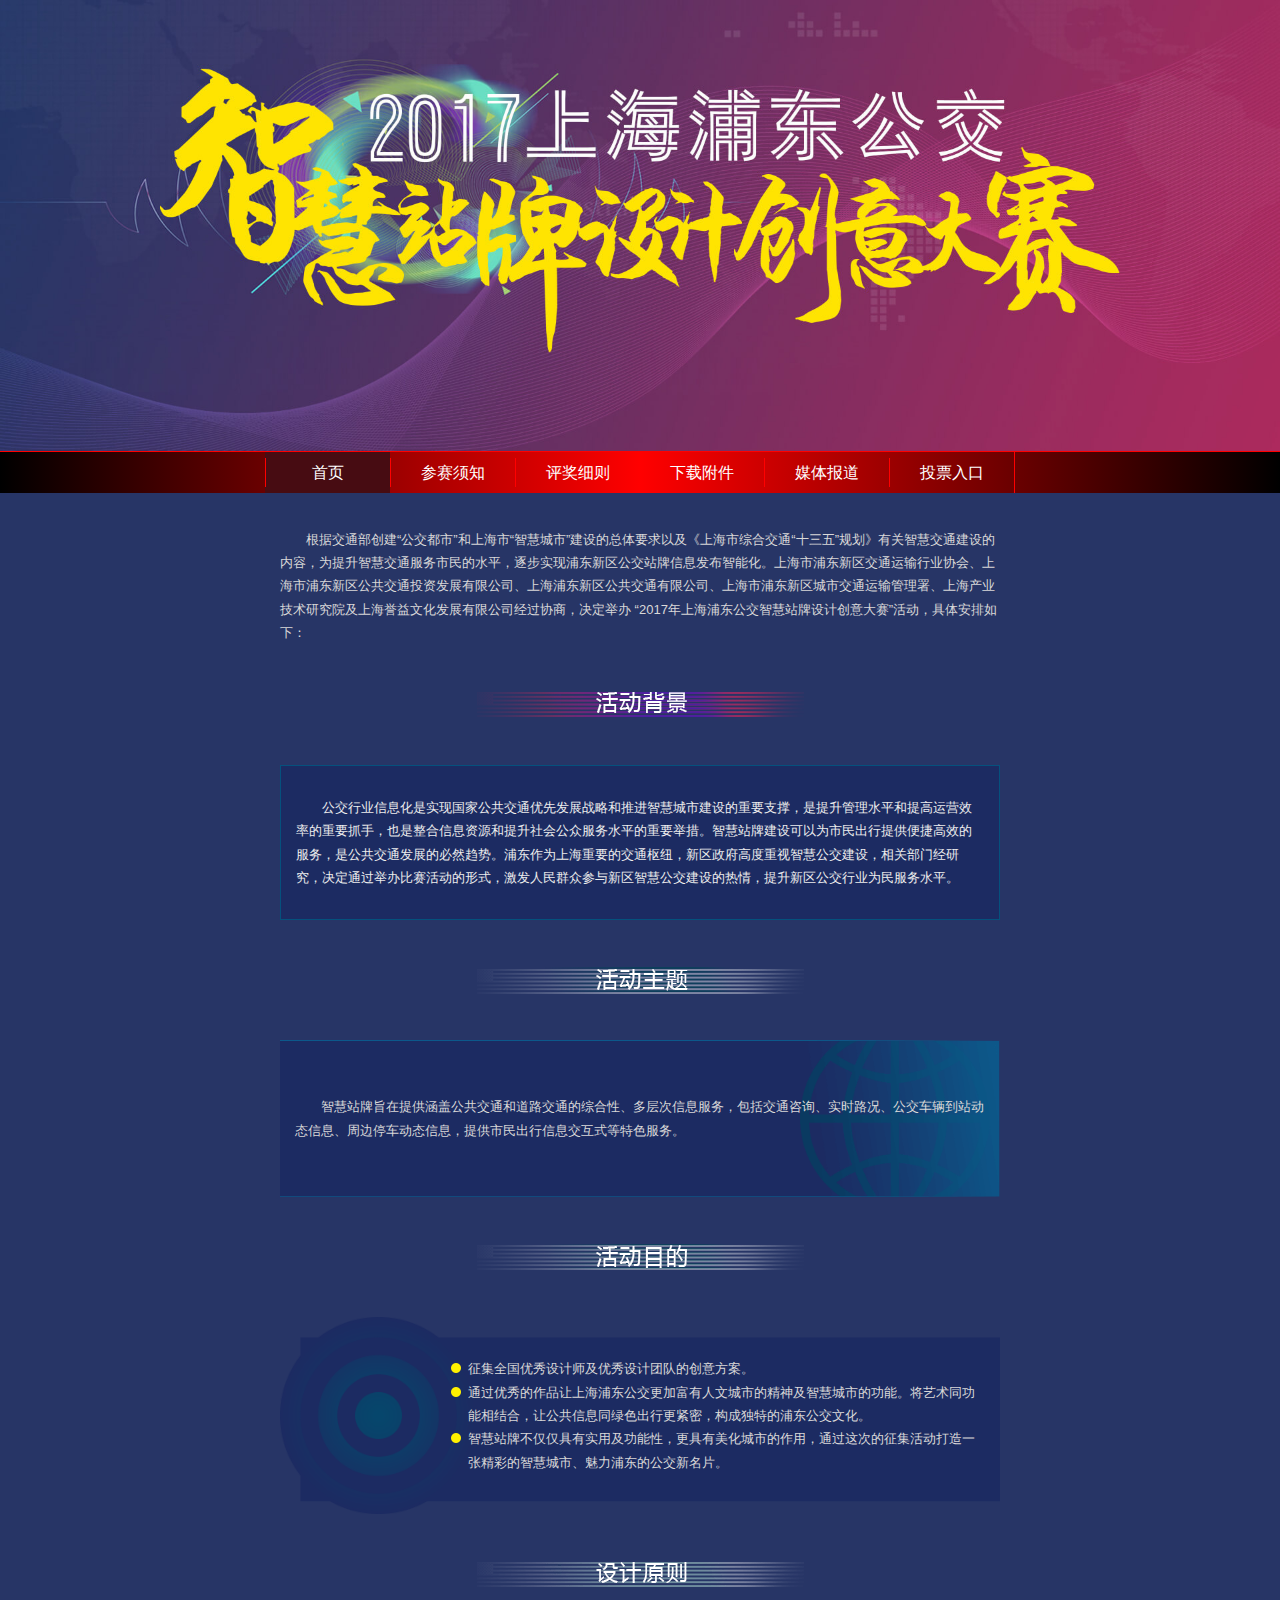
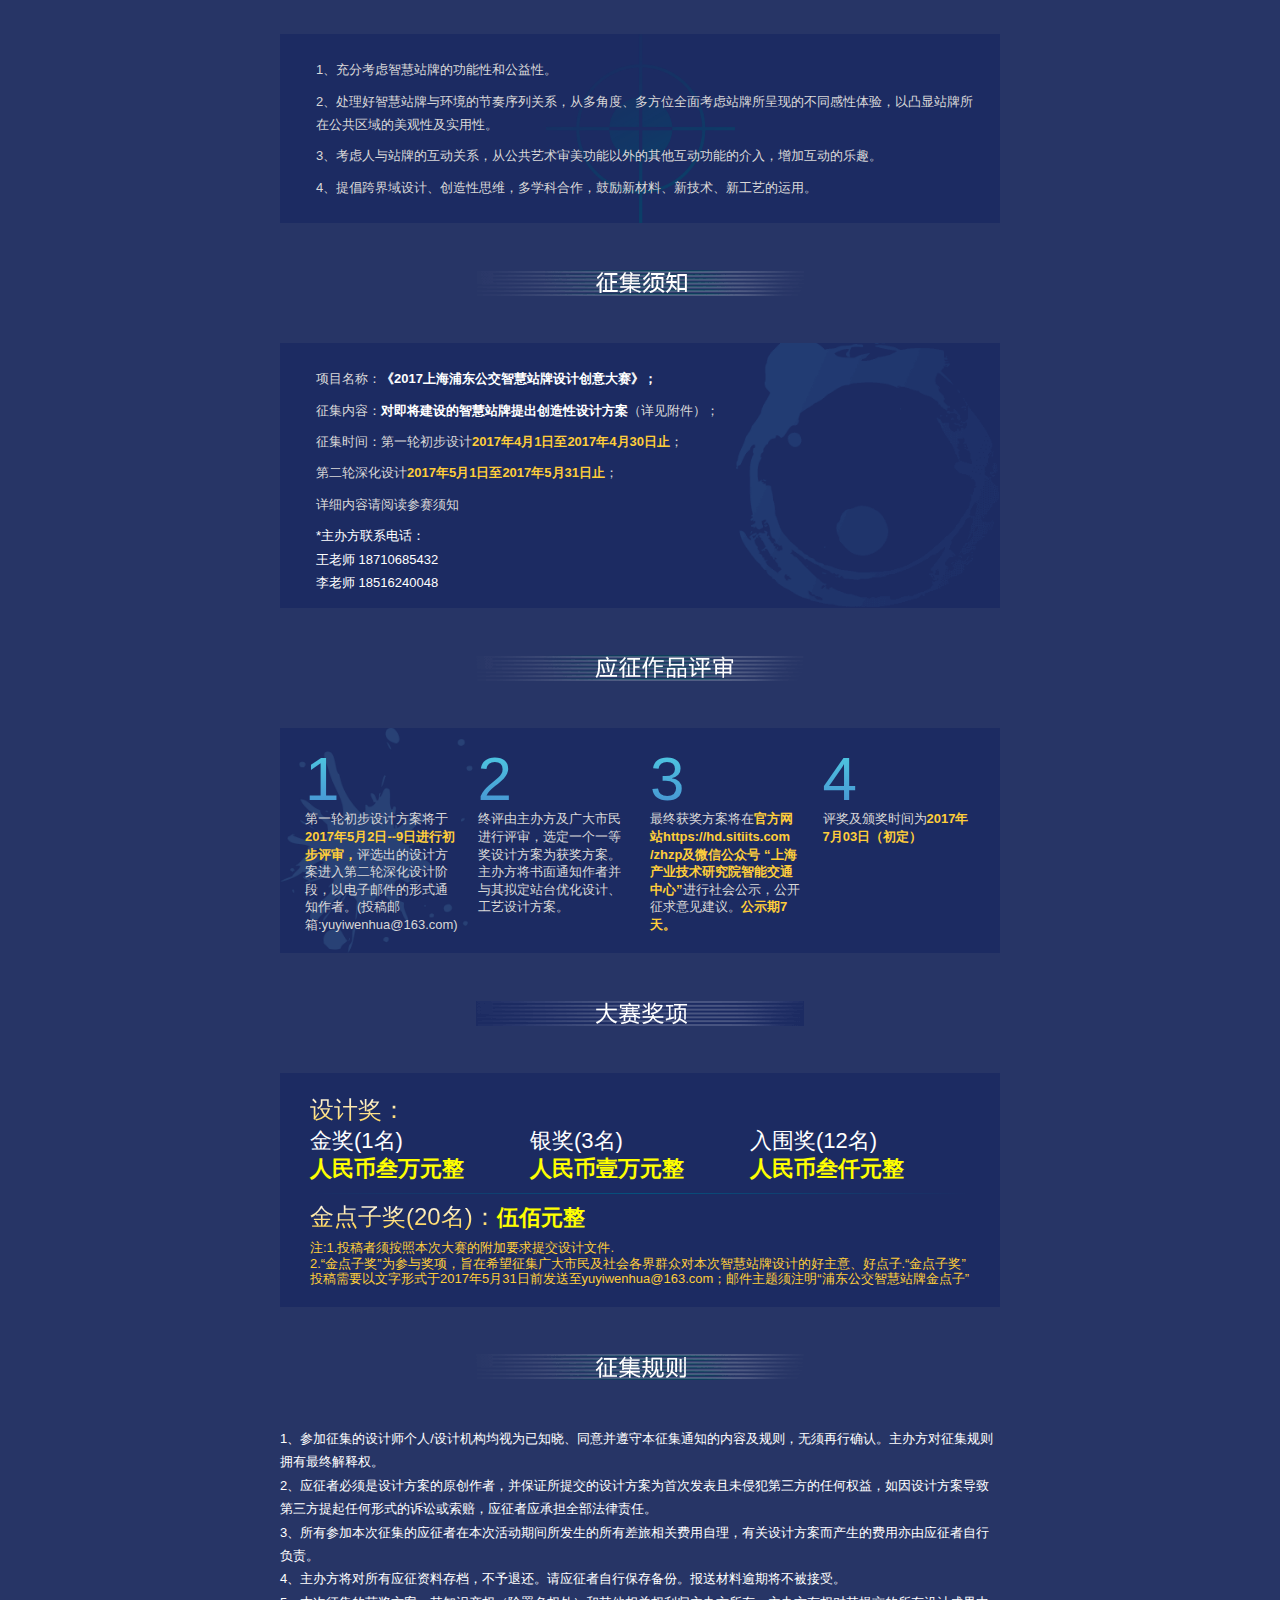
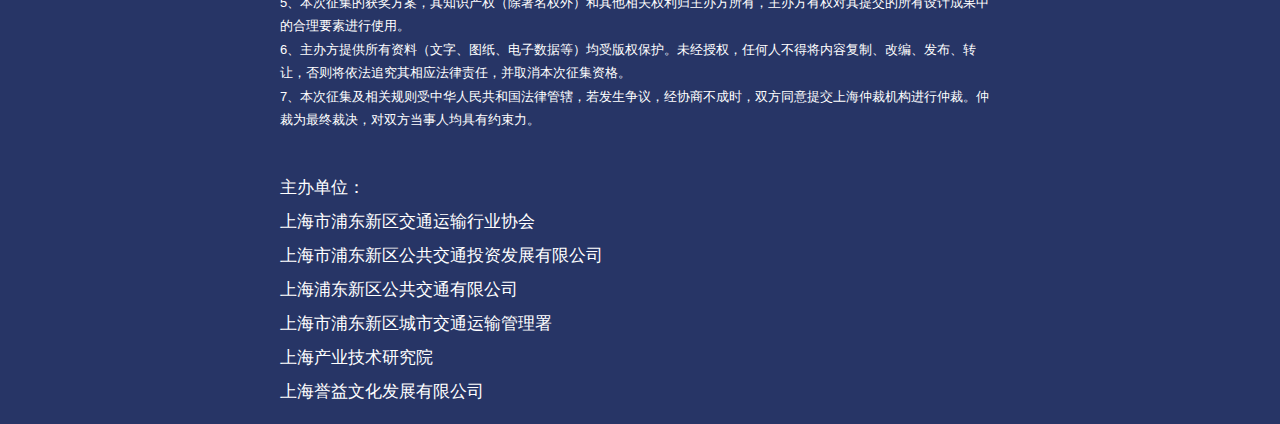
==== commit 7ef55067: "修改index" ====
--- a/index.html
+++ b/index.html
@@ -23,6 +23,7 @@
 			<img srcset="img/pc-bg.jpg" alt="" width="100%">
 		</picture>
 		<img src="img/phone-bg2.jpg" alt="" width="100%" style="display:none">
+		<!-- <button class="media-btn" onclick="window.open('http://sitiits.v.vote8.cn/');">投票入口</button> -->
 		<div class="company">
 			<div class="content">
 				<div>主办单位：</div>
@@ -39,62 +40,15 @@
 		<div class="pc-menu">
 			<div class="menu-inner">
 				<div class="menu-item active"><a href="#" index="0">首页</a></div>
-				<div class="menu-item"><a href="#" index="1">活动介绍</a></div>
+				<div class="menu-item"><a href="#" index="1">参赛须知</a></div>
 				<div class="menu-item"><a href="#" index="2">评奖细则</a></div>
 				<div class="menu-item"><a href="#" index="3">下载附件</a></div>
 				<div class="menu-item"><a href="media.html" index="4" target="_blank">媒体报道</a></div>
-				<div class="menu-item"><a href="#" class="last" index="6">投票入口</a></div>
+				<div class="menu-item"><a href="#" class="last" index="5">投票入口</a></div>
 			</div>
 		</div>
 		<div class="main-content">
-			<div class="prizegiving">
-				<div class="pc-text">
-					2017年7月5日，由上海市浦东新区交通运输行业协会、上海市浦东新区公共交通投资发展有限公司、上海浦东新区公共交通有限公司、上海市浦东新区城市交通运输管理署、上海产业技术研究院及上海誉益文化发展有限公司共同举办的“2017上海浦东公交智慧站牌设计创意大赛”专家评审暨颁奖仪式顺利举行。
-				</div>
-				<div class="pc-text">
-					专家评审组经过多轮的严格评审及大众网上投票，评选出了获奖作品并为其颁奖。
-				</div>
-				<div class="pc-text">
-					其中，上海市质量和标准化研究院荣获 “最佳设计金奖”；一亩方唐、启钧电子、马磊3家单位及个人荣获“最佳设计银奖”；Ustand、广州白云学院未来团队、黄润儒、焦敬昌、灵信视觉、舒明道、徐伟彬、尉慧芳、韩慧、田青、王朝辉、王丹阳12家单位及个人荣获“最佳设计入围奖”。
-				</div>
-				<div class="pc-head">
-					获奖单位代表及获奖作品展示图如下：
-				</div>
-				<div class="goldaward">
-					<div class="reward">金奖（1名）</div>
-					<img src="./img/goldaward.png" alt="金奖">
-				</div>
-				<div class="silveraward">
-					<div class="reward">银奖（3名）</div>
-					<img src="./img/silveraward.jpg" alt="银奖">
-				</div>
-				<div class="into">
-					<div class="reward">入围奖（12名）</div>
-					<img src="./img/into1.jpg" alt="入围奖">
-					<img src="./img/into2.jpg" alt="入围奖">
-					<img src="./img/into3.jpg" alt="入围奖">
-					<img src="./img/into4.jpg" alt="入围奖">
-					<img src="./img/into5.jpg" alt="入围奖">
-				</div>
-				<div class="pc-head">
-					专家评审及颁奖环节剪影：
-				</div>
-				<div>
-					<img src="./img/prize-giving1.jpg" alt="颁奖">
-					<img src="./img/prize-giving2.jpg" alt="颁奖">
-					<img src="./img/prize-giving3.jpg" alt="颁奖">
-					<img src="./img/prize-giving4.jpg" alt="颁奖">
-					<img src="./img/prize-giving5.jpg" alt="颁奖">
-					<img src="./img/prize-giving6.jpg" alt="颁奖">
-					<img src="./img/prize-giving7.jpg" alt="颁奖">
-					<img src="./img/prize-giving8.jpg" alt="颁奖">
-				</div>
-				<div class="pc-text">
-					2017浦东公交智慧站牌设计创意大赛专家评审暨颁奖仪式结束后，参赛者和评审专家们合影留念，至此，2017浦东公交智慧站牌设计创意大赛成功落下帷幕。
-				</div>
-			</div>
-
-			<div class="home" style="display:none">
+			<div class="home">
 				<div class="pc-introduction">
 					根据交通部创建“公交都市”和上海市“智慧城市”建设的总体要求以及《上海市综合交通“十三五”规划》有关智慧交通建设的内容，为提升智慧交通服务市民的水平，逐步实现浦东新区公交站牌信息发布智能化。上海市浦东新区交通运输行业协会、上海市浦东新区公共交通投资发展有限公司、上海浦东新区公共交通有限公司、上海市浦东新区城市交通运输管理署、上海产业技术研究院及上海誉益文化发展有限公司经过协商，决定举办 “2017年上海浦东公交智慧站牌设计创意大赛”活动，具体安排如下：
 				</div>
@@ -153,7 +107,7 @@
 					<div class="review-item">
 						<div class="title">3</div>
 						<div class="text">
-							最终获奖方案将在<span class="time">官方网站http://hd.bd2012.com<br/>/zhzp及微信公众号 “上海产业技术研究院智能交通中心”</span>进行社会公示，公开征求意见建议。<span class="time">公示期7天。</span>
+							最终获奖方案将在<span class="time">官方网站https://hd.sitiits.com<br/>/zhzp及微信公众号 “上海产业技术研究院智能交通中心”</span>进行社会公示，公开征求意见建议。<span class="time">公示期7天。</span>
 						</div>
 					</div>
 					<div class="review-item">
@@ -206,6 +160,45 @@
 					<div>上海誉益文化发展有限公司</div>
 				</div>
 			</div>
+			<div class="showKonw" style="display:none">
+				<div class="show-know-title"></div>
+				<div class="show-know">
+					<dl>
+					  <dt>项目名称：</dt>
+					  <dd>《2017上海浦东公交智慧站牌设计创意大赛》</dd>
+					  <dt>征集内容：</dt>
+					  <dd>对即将建设的智慧化信息站牌提出创造性设计方案（详见附件）；</dd>
+					  <dt>征集时间：</dt>
+					  <dd>
+					  	<ul class="collect-time">
+					  		<li><span class="circle"></span>第一轮初步设计2017年4月1日至2017年4月30日止；</li>
+					  		<li><span class="circle"></span>第二轮深化设计2017年5月1日至2017年5月31日止；</li>
+					  	</ul>
+					  	<div class="remark">*征集文件答疑：对征集文件有任何疑问，请于2017年3月29日上午12:00前必须以电子邮件形式将所有问题发送至yuyiwenhua@163.com；补充文件发出时间：2017年4月5日下午17:00前；</div>
+				  	</dd>
+				  	<dt>联系人及电话：</dt>
+					  <dd>王老师 18710685432</dd>
+					  <dd>李老师 18516240048</dd>
+				  	<dt>成果提交：</dt>
+					  <dd>
+					  应征者应在2017 年4月30日前将设计成果电子文件通过电子邮件发送至yuyiwenhua@163.com；每位应征者需对双面式的站牌进行设计创作，应征者应提交不少于两个设计方案；设计方案成果包括设计说明（设计理念、体量、材质、造价等）；设计图纸（平面图、立面图、多方位日景及夜景效果图）；应征者亦可制作3D动画视频短片及其他有助于说明设计意图的图纸等；文件格式：所有设计效果图比例自定，均以JPG、PNG、TIF图片格式单独递交，图片分辨率为 300dpi，大小不小于3MB。所有文字资料均以word格式递交。
+					  	<!-- <ul>
+					  		<li>1、应征者应在2017 年4月30日前将设计成果电子文件通过电子邮件发送至yuyiwenhua@163.com；每位应征者需对双面式的站牌进行设计创作，应征者应提交不少于两个设计方案；</li>
+					  		<li>2、设计方案成果包括设计说明（设计理念、体量、材质、造价等）；设计图纸（平面图、立面图、多方位日景及夜景效果图）；应征者亦可制作3D动画视频短片及其他有助于说明设计意图的图纸等。</li>
+					  		<li>3、文件格式：所有设计效果图比例自定，均以JPG、PNG、TIF图片格式单独递交，图片分辨率为 300dpi，大小不小于3MB。所有文字资料均以word格式递交。</li>
+					  		<li>4、金点子奖为市民大众参与奖项，“金点子奖”希望征集广大市民及社会各界群众对上海浦东智慧站牌的好主意、好点子，让出行更便捷，使公共交通更加人性化。“金点子”投稿需要以文字形式于2017年5月31日前发送至yuyiwenhua@163.com；邮件主题须注明“浦东公交金点子”</li>
+					  		<li>5、应征邮件主题须注明“浦东智慧站牌+应征者姓名（公司名称）”。所有文件以实际收到时间为准，逾期将被视为自动弃权，并不得参与本次征集活动的后续评审活动。</li>
+					  		<li>6、本次智慧站牌设计方案征集的工作语言为中文，所有应征文件的文字内容须采用中文或中英文对照形式，如中文与英文文本有不一致之处，以中文为准</li>
+					  		<li>7、应征文件除必须填写的《作品信息登记表》内容外，均不得注明应征者姓名/名称、与应征者姓名/名称相关的标记，否则将被视为自动弃权。</li>
+					  	</ul> -->
+					  </dd>
+					  <dt>金点子奖：</dt>
+					  <dd>金点子奖”为市民大众参与奖项，“金点子奖”希望征集广大市民及社会各界群众对上海浦东智慧站牌的好主意、好点子，让出行更便捷，使公共交通更加人性化。“金点子投稿需要以文字形式于2017年5月31日前发送至yuyiwenhua@163.com；邮件主题须注明“浦东公交金点子。</dd>
+					  <dt>应征邮件须知</dt>
+					  <dd>主题须注明“浦东智慧站牌+应征者姓名（公司名称）”。所有文件以实际收到时间为准，逾期将被视为自动弃权，并不得参与本次征集活动的后续评审活动；本次智慧站牌设计方案征集的工作语言为中文，所有应征文件的文字内容须采用中文或中英文对照形式，如中文与英文文本有不一致之处，以中文为准；应征文件除必须填写的《作品信息登记表》内容外，均不得注明应征者姓名/名称、与应征者姓名/名称相关的标记，否则将被视为自动弃权。</dd>
+					</dl>
+				</div>
+			</div>
 			<div class="judgeRule" style="display:none">
 				<div class="judge-rule-title"></div>
 				<div class="judge-rule">
@@ -237,7 +230,7 @@
 						<dt>终评</dt>
 						<dd>针对设计入围作品，采取大众投票和专家评比的综合评分方式进行终评。作品满分为100分，大众投票和专家评比各占50分。</dd>
 						<dt>大众投票</dt>
-						<dd>大众投票通过http://hd.bd2012.com/zhzp、微信公众号“上海产业技术研究院智能交通中心”进行。投票平台对入围作品的展示位置进行随机轮换并实时显示得票数。投票者在作品中最多投5票。投票结束后，计分。计分方法为：每个作品的大众投票得分=每个作品的得票比率×满分50分。其中，每个作品的得票比率=该作品的得票数/所在组别得票最高作品的票数（0≤得票比率≤1）。</dd>
+						<dd>大众投票通过https://hd.sitiits.com/zhzp、微信公众号“上海产业技术研究院智能交通中心”进行。投票平台对入围作品的展示位置进行随机轮换并实时显示得票数。投票者在作品中最多投5票。投票结束后，计分。计分方法为：每个作品的大众投票得分=每个作品的得票比率×满分50分。其中，每个作品的得票比率=该作品的得票数/所在组别得票最高作品的票数（0≤得票比率≤1）。</dd>
 						<dd>投票起止时间：2017年6月1日--6月25日</dd>
 						<dt>专家评分</dt>
 						<dd>大赛聘请社会各界相关方面的专家组成评审组，进行专家评比。参与终评的专家对每个入围作品打分，满分为50分。每个作品的专家评比得分为：去掉一个最高分和一个最低分后，其余专家给出分数的平均值。</dd>
@@ -286,7 +279,7 @@
 				</div>
 				<div class="menu-item" index="1">
 					<img src="img/menu-icon2.png" alt="" height="26px">
-					<div>活动介绍</div>
+					<div>参赛须知</div>
 				</div>
 				<div class="menu-item" index="5">
 					<img src="img/media.png" alt="" height="26px">
@@ -339,7 +332,7 @@
 				e.preventDefault();
 				var index = $(this).attr("index");
 				$(".media-menu .media-item").removeClass("active");
-				if(index!=="0"&&index!=="1"){
+				if(index!=="0"){
 					$(".banner img:eq(1)").show();
 					$(".banner picture").hide();
 					$(".banner .company").hide();
--- a/css/index.css
+++ b/css/index.css
@@ -52,11 +52,20 @@
   position: relative;
   font-size: 0;
   width: 100%; }
+  .banner .media-btn {
+    position: absolute;
+    border: none;
+    color: #fff;
+    background: url("../img/btn-bg.png") top center no-repeat;
+    background-size: 100%;
+    font-family: '微软雅黑';
+    outline: none;
+    cursor: pointer; }
   @media only screen and (max-width: 768px) {
     .banner .company {
       width: 100%;
       position: absolute;
-      bottom: 20px;
+      bottom: -50px;
       padding: 0 5%; }
       .banner .company .content {
         color: #fff;
@@ -65,10 +74,28 @@
         background: url("../img/company.png") top left no-repeat;
         background-size: cover; }
         .banner .company .content div {
-          line-height: 1.5; } }
+          line-height: 1.5; }
+    .banner .media-btn {
+      bottom: 110px;
+      left: 25%;
+      font-size: 0.15rem;
+      line-height: 15px;
+      font-weight: bold;
+      letter-spacing: 0.02rem;
+      width: 50%;
+      height: 8.8%; } }
   @media only screen and (min-width: 769px) {
     .banner .company {
-      dispaly: none; } }
+      dispaly: none; }
+    .banner .media-btn {
+      bottom: 30px;
+      left: 40%;
+      font-size: 0.3rem;
+      line-height: 30px;
+      font-weight: bold;
+      letter-spacing: 0.02rem;
+      width: 22%;
+      height: 13.5%; } }
 
 .container {
   position: relative;
@@ -211,28 +238,6 @@
           .container .main-content .prize .sperate + div, .container .main-content .judgeRule .judge-rule .prize .sperate + div, .container .main-content .download .download-file .sperate + div {
             font-size: 0.22rem;
             line-height: 0.28rem; } }
-    .container .main-content .prizegiving {
-      margin: 20px 0;
-      color: #d9d8d8;
-      text-indent: 0.26rem;
-      font-size: 0.13rem;
-      line-height: 0.234rem;
-      padding: 20px 10px;
-      text-indent: 0;
-      background-color: #1c2b62; }
-      @media only screen and (min-width: 769px) {
-        .container .main-content .prizegiving {
-          padding: 20px 30px; } }
-      @media only screen and (max-width: 768px) {
-        .container .main-content .prizegiving {
-          border: 1px solid #05517d; } }
-      .container .main-content .prizegiving .pc-text {
-        text-indent: 2em; }
-      .container .main-content .prizegiving .pc-head {
-        padding-top: 10px; }
-      .container .main-content .prizegiving img {
-        width: 100%;
-        height: 100%; }
     .container .main-content .prize, .container .main-content .home .prize, .container .main-content .judgeRule .judge-rule .prize {
       margin: 20px 0;
       color: #d9d8d8;
@@ -318,16 +323,11 @@
         @media only screen and (max-width: 768px) {
           .container .main-content .showKonw .show-know dl dd ul li, .container .main-content .download .download-file dl dd ul li {
             line-height: 1.5; } }
-    .container .main-content .awards {
-      width: 100%; }
-      @media only screen and (max-width: 768px) {
-        .container .main-content .awards {
-          margin-top: 240px; } }
     .container .main-content .home {
       width: 100%; }
       @media only screen and (max-width: 768px) {
         .container .main-content .home {
-          margin-top: 240px; } }
+          margin-top: 350px; } }
       .container .main-content .home .pc-introduction {
         margin: 20px 0;
         color: #d9d8d8;
@@ -337,7 +337,7 @@
         @media only screen and (max-width: 768px) {
           .container .main-content .home .pc-introduction {
             position: absolute;
-            top: 50px;
+            top: 120px;
             left: 0;
             background: url("../img/phone-intro-bg.png") top left no-repeat;
             background-size: cover;
